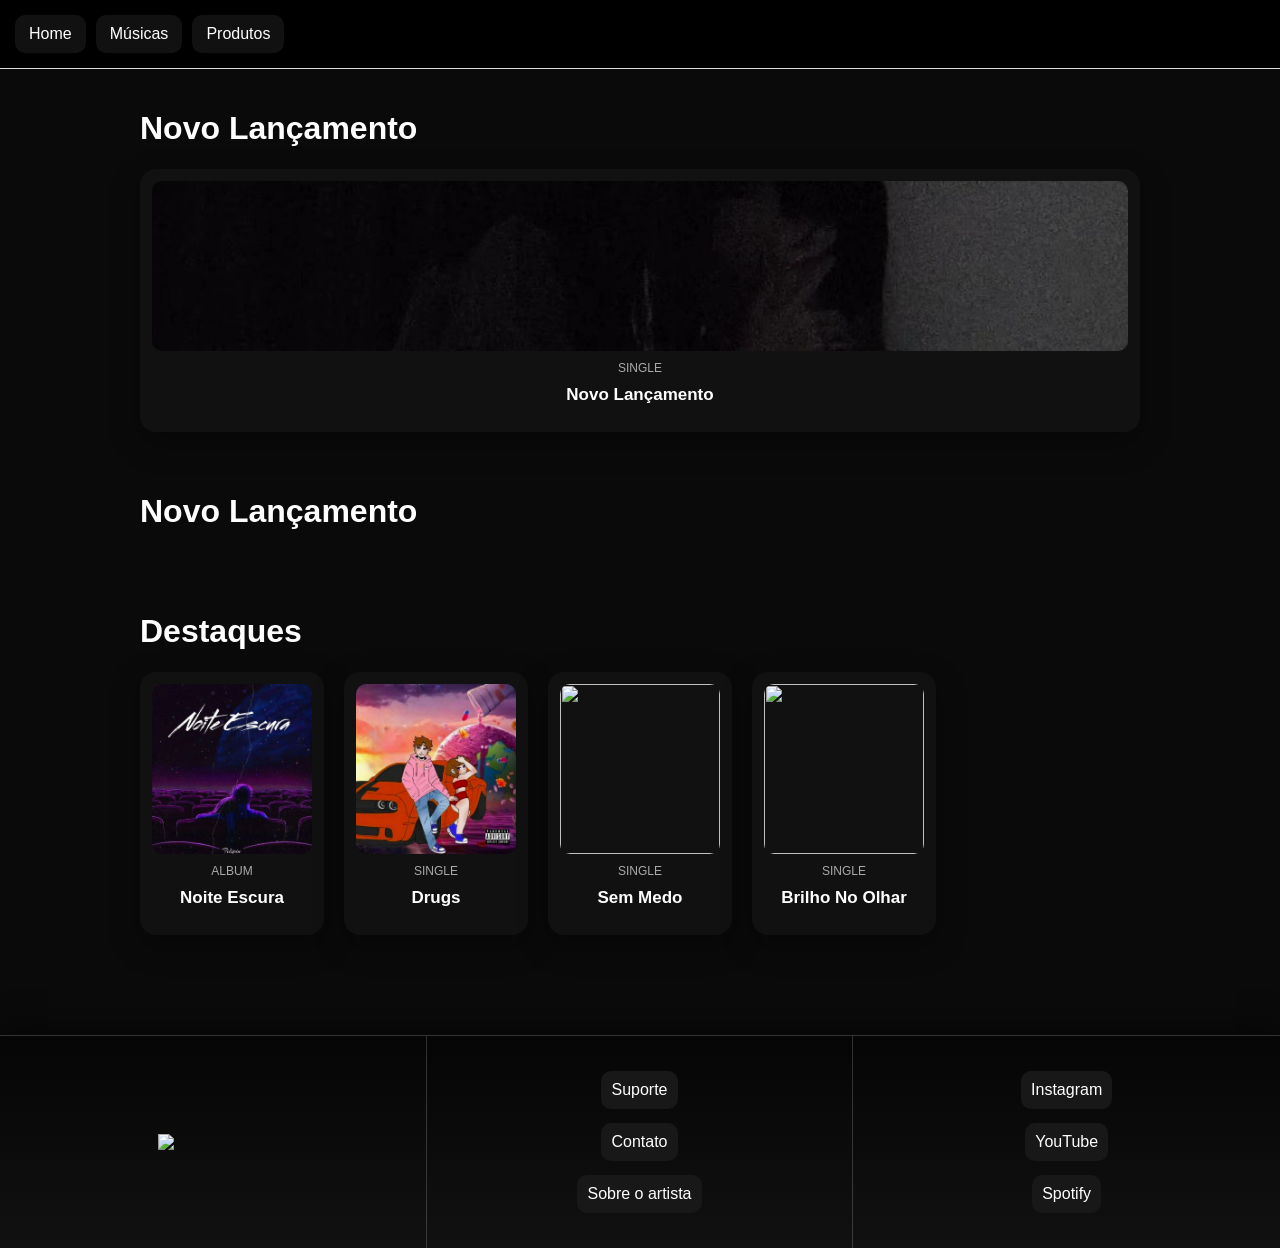
==== index.html @ 55a5fea7 "Update index.html" ====
<!DOCTYPE html>
<html lang="pt-br">
<head>
<meta charset="UTF-8">
<title>Home</title>
<meta name="viewport" content="width=device-width, initial-scale=1.0">
<link rel="stylesheet" href="style.css">
</head>

<body>

<div class="menu">
  <a href="index.html">Home</a>
  <a href="catalogo.html">Músicas</a>
  <a href="produtos.html">Produtos</a>
</div>

<div class="container">
  <h1>Novo Lançamento</h1>
  <div id="novoLancamento"></div>
</div>
  
<!-- 🔥 NOVO LANÇAMENTO -->
<div class="container">
  <h1>Novo Lançamento</h1>
  <div class="grid" id="novoLancamento"></div>
</div>

<!-- 🔥 DESTAQUES -->
<div class="container">
  <h1>Destaques</h1>
  <div class="grid" id="destaques"></div>
</div>

<script src="dados.js"></script>

<script>
const destaquesContainer = document.getElementById("destaques");
const novoContainer = document.getElementById("novoLancamento");

function formatarTempo(ms) {
  const total = Math.floor(ms / 1000);
  const dias = Math.floor(total / 86400);
  const horas = Math.floor((total % 86400) / 3600);
  const min = Math.floor((total % 3600) / 60);
  return `${dias}d ${horas}h ${min}m`;
}

function criarCard(p, extra = "", bloquear = false) {
  const acao = bloquear ? "" : `window.open('${p.ouvir}', '_blank')`;

  return `
    <div class="card" onclick="${acao}">
      <img src="${p.capa}">
      <p>${p.tipo}</p>
      <h3>${p.nome}</h3>
      ${extra}
    </div>
  `;
}

function render() {
  destaquesContainer.innerHTML = "";
  novoContainer.innerHTML = "";

  // 🔥 DESTAQUES (4)
  const destaques = window.projetos
    .filter(p => p.destaque === true)
    .slice(0, 4);

  destaques.forEach(p => {
    destaquesContainer.innerHTML += criarCard(p);
  });

  // 🔥 NOVO LANÇAMENTO
  const novo = window.projetos.find(p => p.data);

  if (novo) {
    const agora = new Date();
    const lancamento = new Date(novo.data.replace(" ", "T"));

    let extra = "";
    let bloquear = false;

    if (agora < lancamento) {
      const diff = lancamento - agora;
      bloquear = true;

      extra = `
        <p style="color:#aaa; margin:8px 0;">⏳ ${formatarTempo(diff)}</p>
        <button onclick="event.stopPropagation(); window.open('${novo.preSave}', '_blank')">
          Pré-Save
        </button>
      `;
    }

    novoContainer.innerHTML = criarCard(novo, extra, bloquear);
  }
}

render();
setInterval(render, 1000);
</script>

<!-- 🔥 SEU RODAPÉ ORIGINAL (NÃO ALTERADO) -->
<footer style="background:linear-gradient(180deg,#050505,#111); color:#fff; display:grid; grid-template-columns:1fr 1fr 1fr; border-top:1px solid #333; margin-top:80px; box-shadow:0 -10px 30px rgba(0,0,0,.4);">

  <div style="padding:35px 25px; text-align:center; border-right:1px solid rgba(255,255,255,.18); display:flex; align-items:center; justify-content:center;">
    <img src="logo.png" style="width:110px; max-height:110px; object-fit:contain;">
  </div>

  <div style="padding:35px 25px; text-align:center; border-right:1px solid rgba(255,255,255,.18); display:flex; flex-direction:column; align-items:center; justify-content:center; gap:14px;">
    <a href="mailto:seuemail@email.com" style="color:white;">Suporte</a>
    <a href="mailto:seuemail@email.com" style="color:white;">Contato</a>
    <a href="sobre.html" style="color:white;">Sobre o artista</a>
  </div>

  <div style="padding:35px 25px; text-align:center; display:flex; flex-direction:column; align-items:center; justify-content:center; gap:14px;">
    <a href="https://instagram.com" target="_blank" style="color:white;">Instagram</a>
    <a href="https://youtube.com" target="_blank" style="color:white;">YouTube</a>
    <a href="https://spotify.com" target="_blank" style="color:white;">Spotify</a>
  </div>

</footer>
  
<script src="dados.js"></script>

<script>
const novoContainer = document.getElementById("novoLancamento");

function formatarTempo(ms) {
  const total = Math.floor(ms / 1000);
  const dias = Math.floor(total / 86400);
  const horas = Math.floor((total % 86400) / 3600);
  const min = Math.floor((total % 3600) / 60);
  return `${dias}d ${horas}h ${min}m`;
}

function renderNovo() {
  novoContainer.innerHTML = "";

  const novo = window.projetos.find(p => p.data);
  if (!novo) return;

  const agora = new Date();
  const lancamento = new Date(novo.data.replace(" ", "T"));

  let blur = 0;
  let extra = "";
  let acao = `window.open('${novo.ouvir}', '_blank')`;
  let brilho = "";

  if (agora < lancamento) {
    const totalTempo = lancamento - new Date("2026-04-01");
    const tempoRestante = lancamento - agora;

    const progresso = 1 - (tempoRestante / totalTempo);
    blur = Math.max(0, 20 - (progresso * 20));

    extra = `
      <p>⏳ ${formatarTempo(tempoRestante)}</p>
      <button onclick="event.stopPropagation(); window.open('${novo.preSave}', '_blank')">
        Pré-Save
      </button>
    `;

    acao = "";
  } else {
    brilho = "style='animation:none;'";
  }

  novoContainer.innerHTML = `
    <div class="banner" ${brilho} onclick="${acao}">
      <img src="${novo.capa}" style="filter: blur(${blur}px);">
      <div class="info">
        <h2>${novo.nome}</h2>
        ${extra}
      </div>
    </div>
  `;
}

renderNovo();
setInterval(renderNovo, 1000);
</script>
</body>
</html>
---- style.css ----
body {
  margin: 0;
  font-family: Arial, sans-serif;
  background: white;
  color: #111;
}

.menu {
  padding: 15px;
  display: flex;
  gap: 10px;
  border-bottom: 1px solid #ddd;
  flex-wrap: wrap;
}

.menu a {
  background: black;
  color: white;
  padding: 8px 12px;
  text-decoration: none;
  border-radius: 8px;
}

.container {
  max-width: 1000px;
  margin: auto;
  padding: 20px;
}

.banner {
  position: relative;
  width: 100%;
  max-width: 650px;
  height: 360px;
  margin: 20px auto 40px;
  border-radius: 12px;
  overflow: hidden;
  background: #222;
}

.banner img {
  width: 100%;
  height: 100%;
  object-fit: cover;
  filter: blur(20px);
  transition: 1s;
}

.overlay {
  position: absolute;
  inset: 0;
  display: flex;
  flex-direction: column;
  justify-content: center;
  align-items: center;
  background: rgba(0,0,0,0.45);
  color: white;
  text-align: center;
  padding: 20px;
}

.overlay h1 {
  margin: 0;
  font-size: clamp(24px, 6vw, 42px);
}

#contador {
  font-size: clamp(16px, 4vw, 24px);
}

.btn {
  margin-top: 10px;
  padding: 12px 22px;
  background: white;
  color: black;
  text-decoration: none;
  border-radius: 10px;
  display: inline-block;
}

.grid {
  display: grid;
  grid-template-columns: repeat(auto-fit, minmax(150px, 1fr));
  gap: 20px;
}

.card {
  text-align: center;
  cursor: pointer;
  background: #f5f5f5;
  padding: 12px;
  border-radius: 12px;
}

.card img {
  width: 100%;
  border-radius: 10px;
}

.card p {
  color: #555;
  margin: 8px 0 0;
}

.card h3 {
  margin: 6px 0 0;
}

.album-header {
  text-align: center;
}

.album-header img {
  width: 220px;
  max-width: 100%;
  border-radius: 12px;
}

.lista-musicas {
  display: flex;
  flex-direction: column;
  gap: 10px;
}

.musica-item {
  background: #f5f5f5;
  padding: 14px;
  border-radius: 10px;
}

.em-breve {
  height: 60vh;
  display: flex;
  justify-content: center;
  align-items: center;
  flex-direction: column;
  text-align: center;
}

@media (max-width: 600px) {
  .banner {
    height: 260px;
  }

  .container {
    padding: 15px;
  }

  .menu a {
    font-size: 14px;
  }
}
/* CARDS MODERNOS */
.card {
  position: relative;
  background: #111;
  border-radius: 16px;
  overflow: hidden;
  cursor: pointer;
  transition: 0.35s ease;
  box-shadow: 0 10px 30px rgba(0,0,0,0.35);
}

.card:hover {
  transform: translateY(-8px) scale(1.03);
  box-shadow: 0 18px 45px rgba(0,0,0,0.55);
}

.card img {
  width: 100%;
  height: 170px;
  object-fit: cover;
  display: block;
  transition: 0.35s ease;
}

.card:hover img {
  filter: brightness(45%);
}

.card::after {
  content: "▶";
  position: absolute;
  top: 42%;
  left: 50%;
  transform: translate(-50%, -50%) scale(0.7);
  background: white;
  color: black;
  width: 52px;
  height: 52px;
  border-radius: 50%;
  display: flex;
  align-items: center;
  justify-content: center;
  opacity: 0;
  font-size: 22px;
  transition: 0.35s ease;
}

.card:hover::after {
  opacity: 1;
  transform: translate(-50%, -50%) scale(1);
}

.card p {
  color: #aaa;
  font-size: 12px;
  margin: 12px 14px 0;
}

.card h3 {
  color: white;
  font-size: 17px;
  margin: 6px 14px 16px;
}

/* RODAPÉ */
.rodape {
  margin-top: 80px;
  padding: 30px 25px;
  background: #111;
  color: white;
  display: flex;
  align-items: center;
  justify-content: space-between;
  gap: 25px;
  flex-wrap: wrap;
}

.rodape-logo img {
  width: 90px;
  max-height: 90px;
  object-fit: contain;
}

.rodape-centro {
  display: flex;
  gap: 12px;
  flex-wrap: wrap;
  justify-content: center;
}

.rodape-btn,
.rodape-redes a {
  background: #000;
  color: white;
  padding: 10px 14px;
  border-radius: 10px;
  text-decoration: none;
  transition: 0.3s;
}

.rodape-btn:hover,
.rodape-redes a:hover {
  background: white;
  color: black;
}

.rodape-redes {
  display: flex;
  gap: 10px;
  flex-wrap: wrap;
  justify-content: flex-end;
}

@media (max-width: 700px) {
  .rodape {
    flex-direction: column;
    text-align: center;
  }

  .rodape-redes {
    justify-content: center;
  }
}

/* seu CSS antigo fica aqui em cima */


/* ========================= */
/* NOVO DESIGN (COLE AQUI) */
/* ========================= */

/* FUNDO GERAL */
body {
  margin: 0;
  font-family: Arial, sans-serif;
  background: #0a0a0a;
  color: white;
}

/* MENU */
.menu {
  display: flex;
  gap: 10px;
  padding: 15px;
  background: #000;
}

.menu a {
  background: #111;
  color: white;
  padding: 10px 14px;
  border-radius: 10px;
  text-decoration: none;
}

.menu a:hover {
  background: white;
  color: black;
}

/* CONTAINER */
.container {
  padding: 20px;
}

/* GRID (músicas) */
.grid {
  display: grid;
  grid-template-columns: repeat(auto-fill, minmax(160px, 1fr));
  gap: 20px;
}

/* CARDS */
.card {
  background: #111;
  border-radius: 16px;
  overflow: hidden;
  cursor: pointer;
  transition: 0.3s;
}

.card:hover {
  transform: scale(1.05);
}

.card img {
  width: 100%;
  height: 170px;
  object-fit: cover;
  transition: 0.3s;
}

.card:hover img {
  filter: brightness(40%);
}

/* BOTÃO PLAY */
.card::after {
  content: "▶";
  position: absolute;
  top: 40%;
  left: 50%;
  transform: translate(-50%, -50%) scale(0.7);
  background: white;
  color: black;
  width: 50px;
  height: 50px;
  border-radius: 50%;
  display: flex;
  align-items: center;
  justify-content: center;
  opacity: 0;
  transition: 0.3s;
}

.card:hover::after {
  opacity: 1;
  transform: translate(-50%, -50%) scale(1);
}

.card p {
  color: #aaa;
  margin: 10px;
}

.card h3 {
  margin: 0 10px 15px;
}

/* 🔥 RODAPÉ EM COLUNAS */
.rodape {
  margin-top: 80px;
  background: black;
  display: grid;
  grid-template-columns: 1fr 1fr 1fr;
}

.rodape-coluna {
  padding: 30px;
  text-align: center;
  border-right: 1px solid rgba(255,255,255,0.2);
}

.rodape-coluna:last-child {
  border-right: none;
}

.rodape img {
  width: 90px;
}

.rodape a {
  display: block;
  color: white;
  text-decoration: none;
  margin: 6px 0;
}

.rodape a:hover {
  color: #aaa;
}

/* MOBILE */
@media (max-width: 700px) {
  .rodape {
    grid-template-columns: 1fr;
  }

  .rodape-coluna {
    border-right: none;
    border-bottom: 1px solid rgba(255,255,255,0.2);
  }
}
/* ========================= */
/* RODAPÉ FINAL CORRIGIDO */
/* ========================= */

.rodape {
  margin-top: 80px;
  background: #000;
  color: #fff;
  display: grid;
  grid-template-columns: 1fr 1fr 1fr;
}

/* COLUNAS */
.rodape-coluna {
  padding: 30px;
  text-align: center;

  display: flex;
  flex-direction: column; /* 🔥 deixa tudo em coluna */
  align-items: center;
  gap: 12px;

  border-right: 1px solid rgba(255,255,255,0.2);
}

.rodape-coluna:last-child {
  border-right: none;
}

/* LINKS */
.rodape-coluna a {
  display: block;
  color: #fff;
  text-decoration: none;
  font-size: 16px;
  transition: 0.3s;
}

.rodape-coluna a:hover {
  color: #aaa;
  transform: translateY(-2px);
}

/* LOGO */
.rodape-coluna img {
  width: 90px;
  max-height: 90px;
  object-fit: contain;
}

/* RESPONSIVO */
@media (max-width: 700px) {
  .rodape {
    grid-template-columns: 1fr;
  }

  .rodape-coluna {
    border-right: none;
    border-bottom: 1px solid rgba(255,255,255,0.2);
  }
}

.footer {
  background: #000;
  border-top: 1px solid #333;
  display: grid;
  grid-template-columns: 1fr 1fr 1fr;
  padding: 30px 20px;
  gap: 20px;
}

.footer-col {
  display: flex;
  flex-direction: column;
  gap: 10px;
  border-right: 1px solid #333;
  padding-right: 15px;
}

.footer-col:last-child {
  border-right: none;
}

.footer a {
  color: #fff;
  text-decoration: none;
  font-size: 14px;
  transition: 0.3s;
}

.footer a:hover {
  color: #aaa;
}

.logo-footer {
  width: 120px;
}
/* ===== RODAPÉ ===== */
.footer {
  background: #000;
  border-top: 1px solid #333;
  display: grid;
  grid-template-columns: 1fr 1fr 1fr;
  gap: 20px;
  padding: 30px 20px;
  margin-top: 40px;
}

.footer-col {
  display: flex;
  flex-direction: column;
  gap: 10px;
  padding-right: 15px;
  border-right: 1px solid #333;
}

.footer-col:last-child {
  border-right: none;
}

.footer a {
  color: #fff;
  text-decoration: none;
  font-size: 14px;
  transition: 0.3s;
}

.footer a:hover {
  color: #aaa;
}

.logo-footer {
  width: 120px;
  object-fit: contain;
}
@media (max-width: 768px) {
  footer {
    grid-template-columns: 1fr !important;
    text-align: center;
  }

  footer > div {
    border-right: none !important;
    border-bottom: 1px solid rgba(255,255,255,0.2);
  }

  footer > div:last-child {
    border-bottom: none;
  }
}
footer a {
  color: white;
  text-decoration: none;
}

footer a:visited {
  color: white;
}

footer a:hover {
  color: #1db954; /* verde estilo Spotify */
}
footer a {
  color: white;
  text-decoration: none;
  background: #181818;
  padding: 10px;
  border-radius: 10px;
  transition: 0.3s;
}

footer a:hover {
  background: #1db954;
  transform: scale(1.05);
}
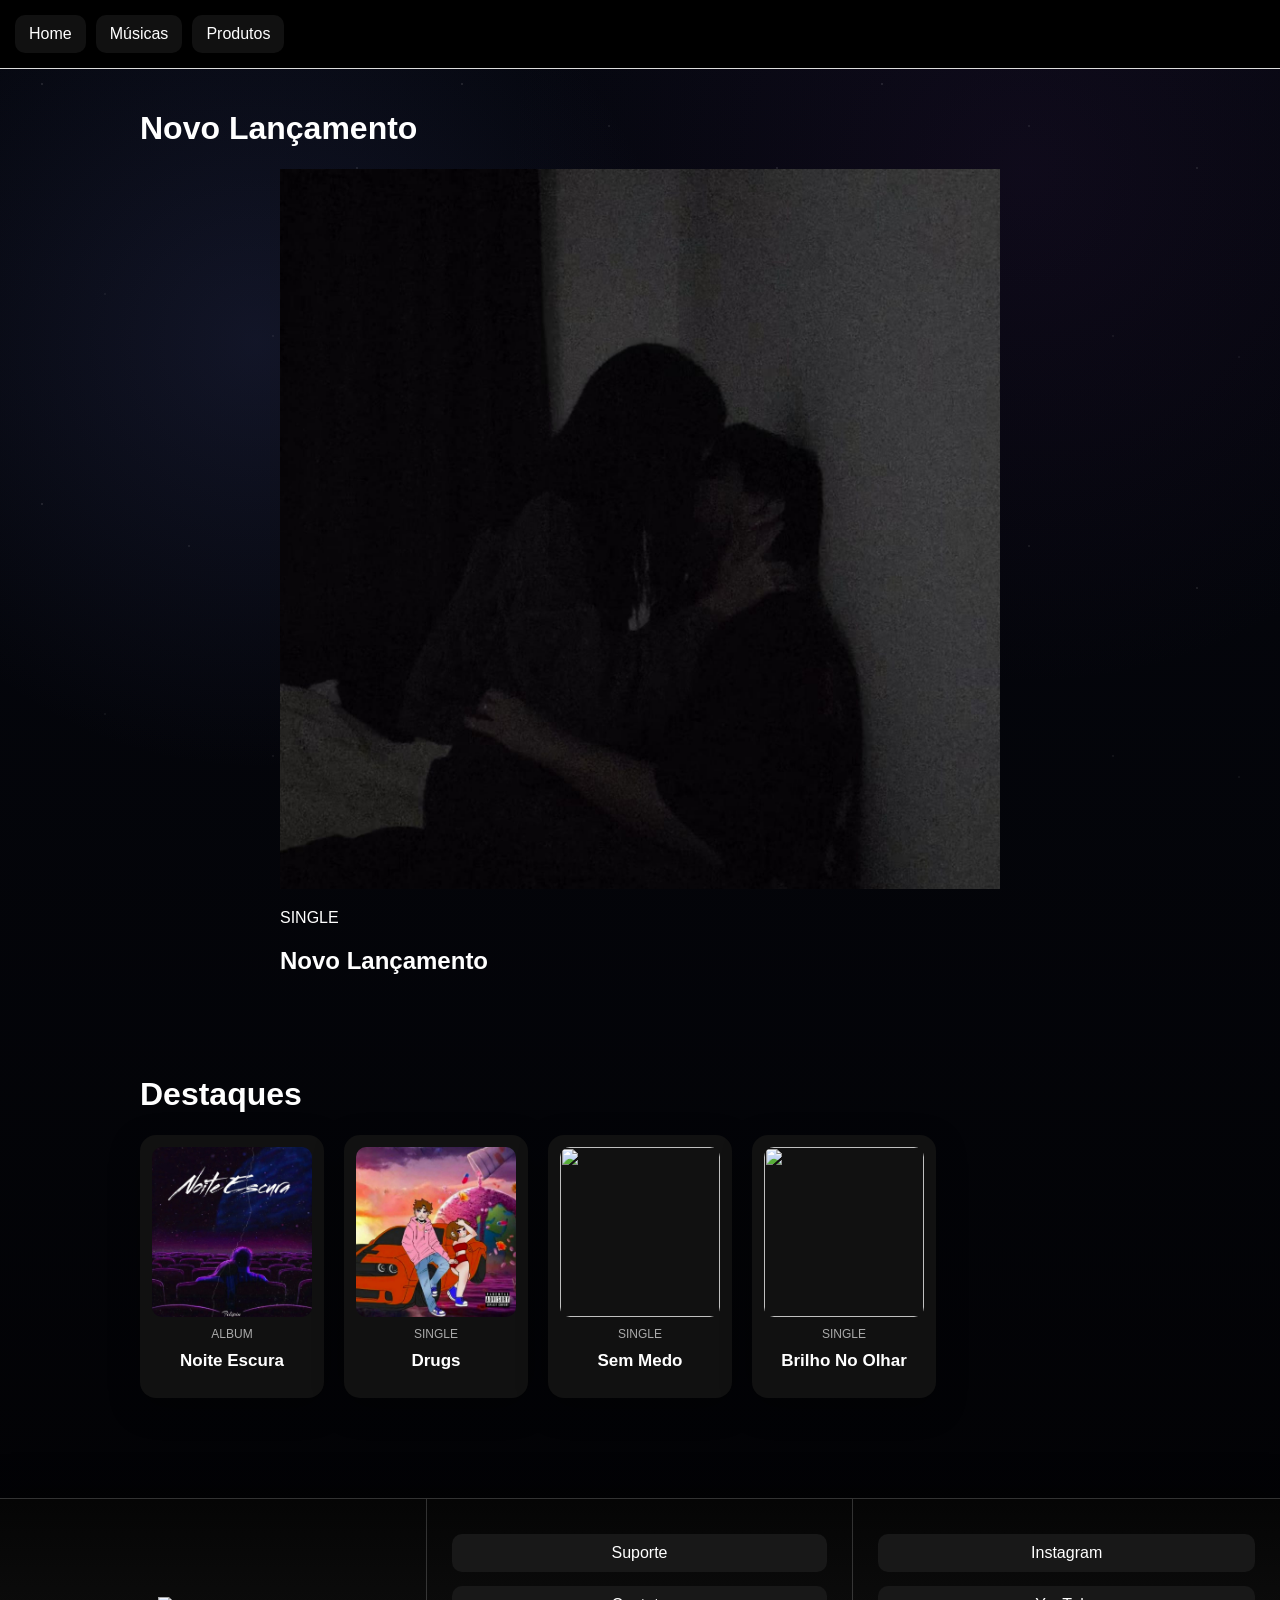
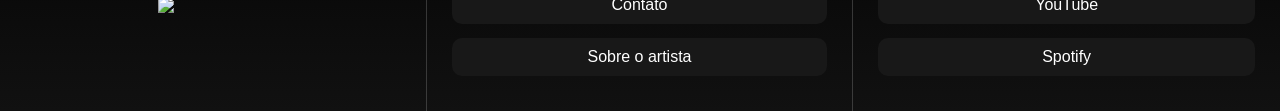
==== commit d9a2110e: "Update index.html" ====
--- a/index.html
+++ b/index.html
@@ -15,15 +15,10 @@
   <a href="produtos.html">Produtos</a>
 </div>
 
+<!-- 🔥 NOVO LANÇAMENTO -->
 <div class="container">
   <h1>Novo Lançamento</h1>
   <div id="novoLancamento"></div>
-</div>
-  
-<!-- 🔥 NOVO LANÇAMENTO -->
-<div class="container">
-  <h1>Novo Lançamento</h1>
-  <div class="grid" id="novoLancamento"></div>
 </div>
 
 <!-- 🔥 DESTAQUES -->
@@ -46,30 +41,23 @@
   return `${dias}d ${horas}h ${min}m`;
 }
 
-function criarCard(p, extra = "", bloquear = false) {
-  const acao = bloquear ? "" : `window.open('${p.ouvir}', '_blank')`;
-
-  return `
-    <div class="card" onclick="${acao}">
-      <img src="${p.capa}">
-      <p>${p.tipo}</p>
-      <h3>${p.nome}</h3>
-      ${extra}
-    </div>
-  `;
-}
-
 function render() {
   destaquesContainer.innerHTML = "";
   novoContainer.innerHTML = "";
 
-  // 🔥 DESTAQUES (4)
+  // 🎧 DESTAQUES
   const destaques = window.projetos
     .filter(p => p.destaque === true)
     .slice(0, 4);
 
   destaques.forEach(p => {
-    destaquesContainer.innerHTML += criarCard(p);
+    destaquesContainer.innerHTML += `
+      <div class="card" onclick="window.open('${p.ouvir}', '_blank')">
+        <img src="${p.capa}">
+        <p>${p.tipo}</p>
+        <h3>${p.nome}</h3>
+      </div>
+    `;
   });
 
   // 🔥 NOVO LANÇAMENTO
@@ -87,14 +75,23 @@
       bloquear = true;
 
       extra = `
-        <p style="color:#aaa; margin:8px 0;">⏳ ${formatarTempo(diff)}</p>
+        <p>⏳ ${formatarTempo(diff)}</p>
         <button onclick="event.stopPropagation(); window.open('${novo.preSave}', '_blank')">
           Pré-Save
         </button>
       `;
     }
 
-    novoContainer.innerHTML = criarCard(novo, extra, bloquear);
+    novoContainer.innerHTML = `
+      <div class="lancamento-card" onclick="${bloquear ? "" : `window.open('${novo.ouvir}', '_blank')`}">
+        <img src="${novo.capa}">
+        <div class="lancamento-info">
+          <p>${novo.tipo}</p>
+          <h2>${novo.nome}</h2>
+          ${extra}
+        </div>
+      </div>
+    `;
   }
 }
 
@@ -102,86 +99,26 @@
 setInterval(render, 1000);
 </script>
 
-<!-- 🔥 SEU RODAPÉ ORIGINAL (NÃO ALTERADO) -->
+<!-- 🔥 RODAPÉ (seu original) -->
 <footer style="background:linear-gradient(180deg,#050505,#111); color:#fff; display:grid; grid-template-columns:1fr 1fr 1fr; border-top:1px solid #333; margin-top:80px; box-shadow:0 -10px 30px rgba(0,0,0,.4);">
 
   <div style="padding:35px 25px; text-align:center; border-right:1px solid rgba(255,255,255,.18); display:flex; align-items:center; justify-content:center;">
-    <img src="logo.png" style="width:110px; max-height:110px; object-fit:contain;">
+    <img src="logo.png" style="width:110px;">
   </div>
 
-  <div style="padding:35px 25px; text-align:center; border-right:1px solid rgba(255,255,255,.18); display:flex; flex-direction:column; align-items:center; justify-content:center; gap:14px;">
-    <a href="mailto:seuemail@email.com" style="color:white;">Suporte</a>
-    <a href="mailto:seuemail@email.com" style="color:white;">Contato</a>
-    <a href="sobre.html" style="color:white;">Sobre o artista</a>
+  <div style="padding:35px 25px; text-align:center; border-right:1px solid rgba(255,255,255,.18); display:flex; flex-direction:column; gap:14px;">
+    <a href="#">Suporte</a>
+    <a href="#">Contato</a>
+    <a href="#">Sobre o artista</a>
   </div>
 
-  <div style="padding:35px 25px; text-align:center; display:flex; flex-direction:column; align-items:center; justify-content:center; gap:14px;">
-    <a href="https://instagram.com" target="_blank" style="color:white;">Instagram</a>
-    <a href="https://youtube.com" target="_blank" style="color:white;">YouTube</a>
-    <a href="https://spotify.com" target="_blank" style="color:white;">Spotify</a>
+  <div style="padding:35px 25px; text-align:center; display:flex; flex-direction:column; gap:14px;">
+    <a href="#">Instagram</a>
+    <a href="#">YouTube</a>
+    <a href="#">Spotify</a>
   </div>
 
 </footer>
-  
-<script src="dados.js"></script>
 
-<script>
-const novoContainer = document.getElementById("novoLancamento");
-
-function formatarTempo(ms) {
-  const total = Math.floor(ms / 1000);
-  const dias = Math.floor(total / 86400);
-  const horas = Math.floor((total % 86400) / 3600);
-  const min = Math.floor((total % 3600) / 60);
-  return `${dias}d ${horas}h ${min}m`;
-}
-
-function renderNovo() {
-  novoContainer.innerHTML = "";
-
-  const novo = window.projetos.find(p => p.data);
-  if (!novo) return;
-
-  const agora = new Date();
-  const lancamento = new Date(novo.data.replace(" ", "T"));
-
-  let blur = 0;
-  let extra = "";
-  let acao = `window.open('${novo.ouvir}', '_blank')`;
-  let brilho = "";
-
-  if (agora < lancamento) {
-    const totalTempo = lancamento - new Date("2026-04-01");
-    const tempoRestante = lancamento - agora;
-
-    const progresso = 1 - (tempoRestante / totalTempo);
-    blur = Math.max(0, 20 - (progresso * 20));
-
-    extra = `
-      <p>⏳ ${formatarTempo(tempoRestante)}</p>
-      <button onclick="event.stopPropagation(); window.open('${novo.preSave}', '_blank')">
-        Pré-Save
-      </button>
-    `;
-
-    acao = "";
-  } else {
-    brilho = "style='animation:none;'";
-  }
-
-  novoContainer.innerHTML = `
-    <div class="banner" ${brilho} onclick="${acao}">
-      <img src="${novo.capa}" style="filter: blur(${blur}px);">
-      <div class="info">
-        <h2>${novo.nome}</h2>
-        ${extra}
-      </div>
-    </div>
-  `;
-}
-
-renderNovo();
-setInterval(renderNovo, 1000);
-</script>
 </body>
 </html>
--- a/style.css
+++ b/style.css
@@ -597,4 +597,241 @@
 footer a:hover {
   background: #1db954;
   transform: scale(1.05);
-}+}
+
+/* IMAGEM */
+#novoLancamento img {
+  width: 100%;
+  height: 100%;
+  object-fit: cover;
+}
+
+/* ✨ BRILHO PASSANDO */
+#novoLancamento .banner::before {
+  content: "";
+  position: absolute;
+  top: 0;
+  left: -100%;
+  width: 50%;
+  height: 100%;
+  background: linear-gradient(
+    120deg,
+    transparent,
+    rgba(255,255,255,0.25),
+    transparent
+  );
+  transform: skewX(-25deg);
+  animation: brilho 2.5s infinite;
+}
+
+@keyframes brilho {
+  0% { left: -100%; }
+  100% { left: 150%; }
+}
+
+/* INFO */
+#novoLancamento .info {
+  position: absolute;
+  bottom: 0;
+  left: 0;
+  width: 100%;
+  padding: 20px;
+  background: linear-gradient(transparent, rgba(0,0,0,0.85));
+  color: white;
+}
+
+/* BOTÃO */
+#novoLancamento button {
+  margin-top: 10px;
+  padding: 8px 14px;
+  border: none;
+  border-radius: 8px;
+  background: #1db954;
+  color: white;
+  cursor: pointer;
+}
+
+/* 🌌 FUNDO CÉU NOTURNO */
+body {
+  background: radial-gradient(ellipse at bottom, #0b0f1a 0%, #050505 100%);
+  overflow-x: hidden;
+}
+
+/* ⭐ CAMADA DE ESTRELAS */
+body::before {
+  content: "";
+  position: fixed;
+  top: 0;
+  left: 0;
+  width: 100%;
+  height: 100%;
+
+  background-image:
+    radial-gradient(1px 1px at 20% 30%, rgba(255,255,255,0.3), transparent),
+    radial-gradient(1px 1px at 70% 80%, rgba(255,255,255,0.2), transparent),
+    radial-gradient(1px 1px at 40% 60%, rgba(255,255,255,0.25), transparent),
+    radial-gradient(1px 1px at 90% 20%, rgba(255,255,255,0.2), transparent),
+    radial-gradient(1px 1px at 10% 90%, rgba(255,255,255,0.15), transparent);
+
+  z-index: -1;
+  animation: estrelas 10s linear infinite;
+}
+
+/* ✨ MOVIMENTO SUAVE */
+@keyframes estrelas {
+  from { transform: translateY(0); }
+  to { transform: translateY(-50px); }
+}
+html, body {
+  min-height: 100%;
+  background:
+    radial-gradient(circle at 20% 20%, rgba(80, 90, 160, 0.18), transparent 25%),
+    radial-gradient(circle at 80% 10%, rgba(90, 40, 120, 0.12), transparent 28%),
+    linear-gradient(180deg, #05070f 0%, #020204 100%) !important;
+}
+
+/* estrelas bem fracas */
+body::before {
+  content: "";
+  position: fixed;
+  inset: 0;
+  pointer-events: none;
+  z-index: 0;
+  background-image:
+    radial-gradient(1px 1px at 10% 20%, rgba(255,255,255,.35), transparent),
+    radial-gradient(1px 1px at 25% 70%, rgba(255,255,255,.18), transparent),
+    radial-gradient(1px 1px at 45% 30%, rgba(255,255,255,.25), transparent),
+    radial-gradient(1px 1px at 65% 80%, rgba(255,255,255,.20), transparent),
+    radial-gradient(1px 1px at 85% 40%, rgba(255,255,255,.30), transparent),
+    radial-gradient(1px 1px at 95% 85%, rgba(255,255,255,.18), transparent);
+  background-size: 420px 420px;
+}
+
+/* deixa o conteúdo por cima das estrelas */
+.menu,
+.container,
+footer {
+  position: relative;
+  z-index: 1;
+}
+
+/* tira fundo chapado dos containers, se tiver */
+.container {
+  background: transparent !important;
+}
+body {
+  background:
+    radial-gradient(circle at 20% 20%, rgba(80, 90, 160, 0.18), transparent 25%),
+    radial-gradient(circle at 80% 10%, rgba(90, 40, 120, 0.12), transparent 28%),
+    linear-gradient(180deg, #05070f 0%, #020204 100%) !important;
+}
+/* ✨ BRILHO (fica por cima) */
+#novoLancamento .banner::before {
+  content: "";
+  position: absolute;
+  top: 0;
+  left: -100%;
+  width: 50%;
+  height: 100%;
+  background: linear-gradient(
+    120deg,
+    transparent,
+    rgba(255,255,255,0.25),
+    transparent
+  );
+  transform: skewX(-25deg);
+  animation: brilho 2.5s infinite;
+  z-index: 2;
+}
+
+/* 🌫 BLUR + ESCURECIMENTO LATERAL */
+#novoLancamento .banner::after {
+  content: "";
+  position: absolute;
+  inset: 0;
+
+  backdrop-filter: blur(10px);
+  -webkit-backdrop-filter: blur(10px);
+
+  mask-image: linear-gradient(
+    to right,
+    black 0%,
+    black 20%,
+    transparent 40%,
+    transparent 60%,
+    black 80%,
+    black 100%
+  );
+
+  background: linear-gradient(
+    to right,
+    rgba(0,0,0,0.5),
+    transparent 30%,
+    transparent 70%,
+    rgba(0,0,0,0.5)
+  );
+
+  pointer-events: none;
+  z-index: 1;
+}
+#novoLancamento .banner {
+  width: 100%;
+  max-width: 700px;
+  height: 150px;   /* 🔥 retangular de verdade */
+  margin: 20px auto;
+  border-radius: 16px;
+  overflow: hidden;
+}
+
+#novoLancamento img {
+  width: 100%;
+  height: 100%;
+  object-fit: cover;
+}
+/* NOVO LANÇAMENTO EM FORMATO RETÂNGULO */
+#novoLancamento {
+  max-width: 720px;
+  margin: 0 auto 40px;
+}
+
+#novoLancamento .banner {
+  width: 100% !important;
+  height: 170px !important;
+  max-width: 720px !important;
+  display: flex !important;
+  align-items: stretch;
+  background: #111;
+  border-radius: 16px;
+  overflow: hidden;
+}
+
+/* imagem retangular à esquerda */
+#novoLancamento .banner img {
+  width: 55% !important;
+  height: 100% !important;
+  object-fit: cover !important;
+  display: block;
+}
+
+/* informações à direita */
+#novoLancamento .info {
+  position: static !important;
+  width: 45% !important;
+  height: auto !important;
+  padding: 18px !important;
+  background: #111 !important;
+  display: flex;
+  flex-direction: column;
+  justify-content: center;
+  text-align: left;
+}
+
+#novoLancamento .info h2 {
+  font-size: 20px;
+  margin: 5px 0;
+}
+
+#novoLancamento .info p {
+  font-size: 13px;
+  margin: 5px 0;
+}
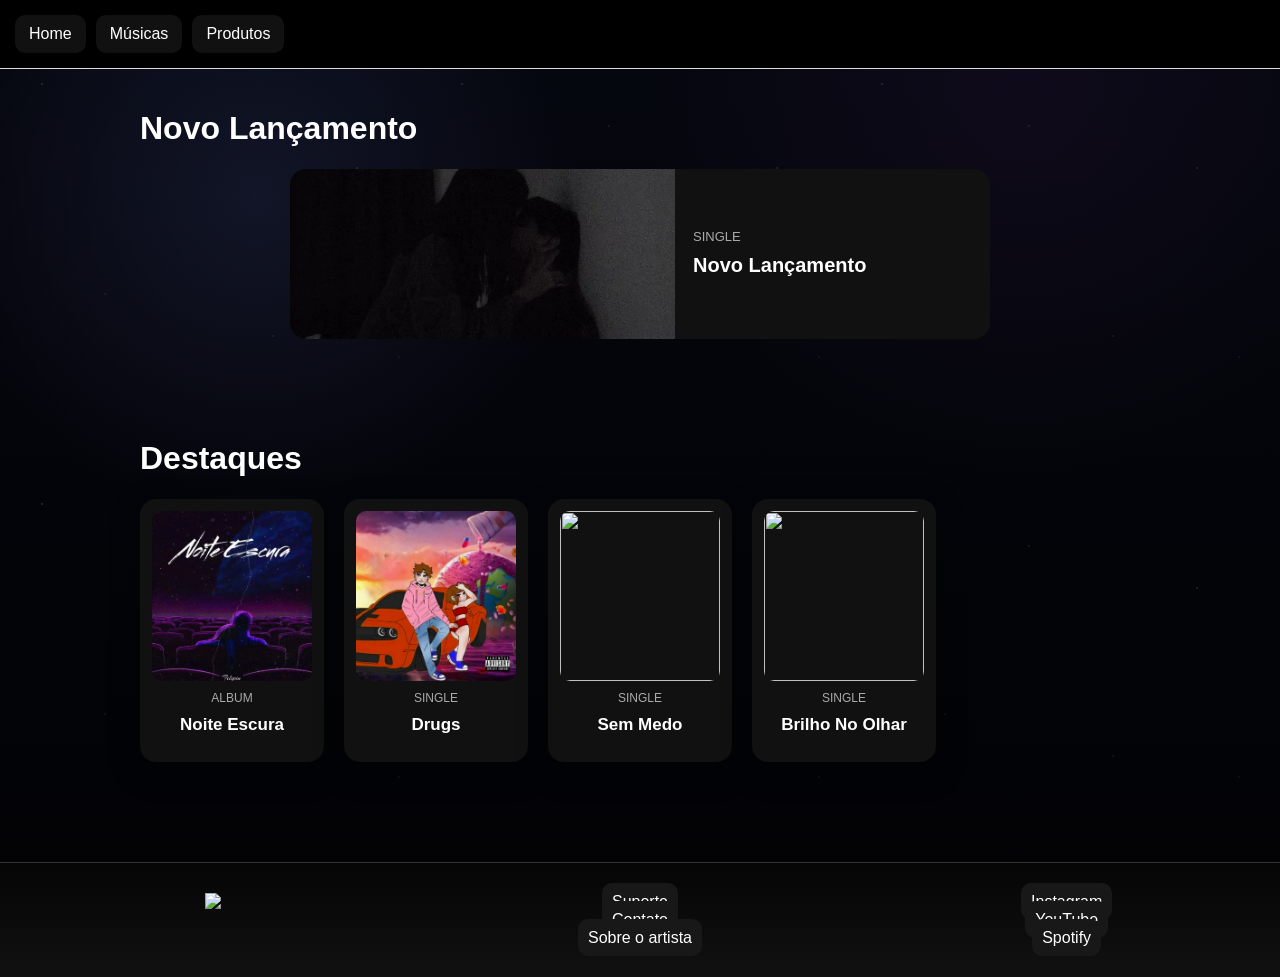
==== commit 5f203379: "Update index.html" ====
--- a/index.html
+++ b/index.html
@@ -60,7 +60,7 @@
     `;
   });
 
-  // 🔥 NOVO LANÇAMENTO
+  // 🔥 NOVO LANÇAMENTO (RETANGULAR)
   const novo = window.projetos.find(p => p.data);
 
   if (novo) {
@@ -99,22 +99,22 @@
 setInterval(render, 1000);
 </script>
 
-<!-- 🔥 RODAPÉ (seu original) -->
-<footer style="background:linear-gradient(180deg,#050505,#111); color:#fff; display:grid; grid-template-columns:1fr 1fr 1fr; border-top:1px solid #333; margin-top:80px; box-shadow:0 -10px 30px rgba(0,0,0,.4);">
+<!-- 🔥 RODAPÉ -->
+<footer style="background:linear-gradient(180deg,#050505,#111); color:#fff; display:grid; grid-template-columns:1fr 1fr 1fr; border-top:1px solid #333; margin-top:80px;">
 
-  <div style="padding:35px 25px; text-align:center; border-right:1px solid rgba(255,255,255,.18); display:flex; align-items:center; justify-content:center;">
-    <img src="logo.png" style="width:110px;">
+  <div style="padding:30px; text-align:center;">
+    <img src="logo.png" style="width:100px;">
   </div>
 
-  <div style="padding:35px 25px; text-align:center; border-right:1px solid rgba(255,255,255,.18); display:flex; flex-direction:column; gap:14px;">
-    <a href="#">Suporte</a>
-    <a href="#">Contato</a>
+  <div style="padding:30px; text-align:center;">
+    <a href="#">Suporte</a><br>
+    <a href="#">Contato</a><br>
     <a href="#">Sobre o artista</a>
   </div>
 
-  <div style="padding:35px 25px; text-align:center; display:flex; flex-direction:column; gap:14px;">
-    <a href="#">Instagram</a>
-    <a href="#">YouTube</a>
+  <div style="padding:30px; text-align:center;">
+    <a href="#">Instagram</a><br>
+    <a href="#">YouTube</a><br>
     <a href="#">Spotify</a>
   </div>
 
--- a/style.css
+++ b/style.css
@@ -835,3 +835,98 @@
   font-size: 13px;
   margin: 5px 0;
 }
+#novoLancamento {
+  max-width: 720px;
+  margin: 0 auto 40px;
+}
+
+.lancamento-card {
+  width: 100%;
+  height: 170px;
+  display: flex;
+  background: #111;
+  border-radius: 16px;
+  overflow: hidden;
+  cursor: pointer;
+}
+
+.lancamento-card img {
+  width: 60%;
+  height: 100%;
+  object-fit: cover;
+}
+
+.lancamento-info {
+  width: 40%;
+  padding: 18px;
+  display: flex;
+  flex-direction: column;
+  justify-content: center;
+  color: white;
+}
+
+.lancamento-info h2 {
+  font-size: 20px;
+  margin: 5px 0;
+}
+
+.lancamento-info p {
+  font-size: 13px;
+  color: #aaa;
+}
+/* FORÇAR NOVO LANÇAMENTO RETANGULAR */
+#novoLancamento {
+  max-width: 700px !important;
+  margin: 0 auto 40px !important;
+}
+
+#novoLancamento .lancamento-card {
+  width: 100% !important;
+  height: 170px !important;
+  display: flex !important;
+  flex-direction: row !important;
+  background: #111 !important;
+  border-radius: 16px !important;
+  overflow: hidden !important;
+}
+
+#novoLancamento .lancamento-card img {
+  width: 55% !important;
+  height: 170px !important;
+  object-fit: cover !important;
+  display: block !important;
+  flex-shrink: 0 !important;
+}
+
+#novoLancamento .lancamento-info {
+  width: 45% !important;
+  height: 170px !important;
+  padding: 18px !important;
+  box-sizing: border-box !important;
+  display: flex !important;
+  flex-direction: column !important;
+  justify-content: center !important;
+  align-items: flex-start !important;
+  text-align: left !important;
+  color: white !important;
+}
+
+#novoLancamento .lancamento-info h2 {
+  font-size: 20px !important;
+  margin: 6px 0 !important;
+}
+
+#novoLancamento .lancamento-info p {
+  font-size: 13px !important;
+  margin: 4px 0 !important;
+}
+
+#novoLancamento .lancamento-info button {
+  margin-top: 8px !important;
+  padding: 8px 14px !important;
+  border: none !important;
+  border-radius: 8px !important;
+  background: #1db954 !important;
+  color: white !important;
+  cursor: pointer !important;
+}
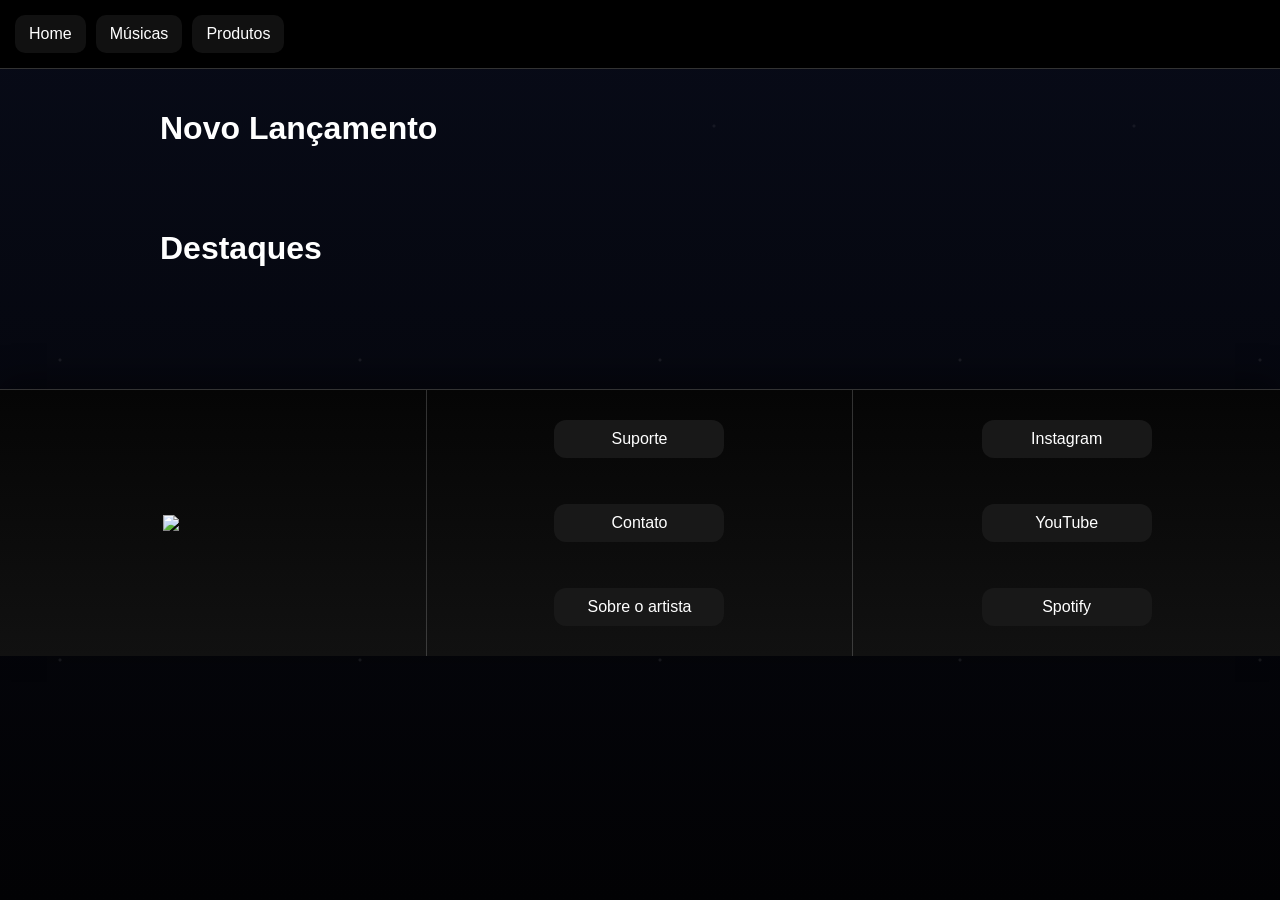
==== commit a8f92894: "Update index.html" ====
--- a/index.html
+++ b/index.html
@@ -83,18 +83,16 @@
     }
 
     novoContainer.innerHTML = `
-      <div class="lancamento-card" onclick="${bloquear ? "" : `window.open('${novo.ouvir}', '_blank')`}">
-        <img src="${novo.capa}">
-        <div class="lancamento-info">
-          <p>${novo.tipo}</p>
-          <h2>${novo.nome}</h2>
-          ${extra}
-        </div>
-      </div>
-    `;
-  }
-}
-
+  <div class="banner" onclick="${bloquear ? "" : `window.open('${novo.ouvir}', '_blank')`}">
+    <img src="${novo.capa}">
+    <div class="info">
+      <p>${novo.tipo}</p>
+      <h2>${novo.nome}</h2>
+      ${extra}
+    </div>
+  </div>
+`;
+    
 render();
 setInterval(render, 1000);
 </script>
--- a/style.css
+++ b/style.css
@@ -1,162 +1,72 @@
+* {
+  box-sizing: border-box;
+}
+
+html {
+  min-height: 100%;
+  background:
+    radial-gradient(circle at 20% 20%, rgba(255,255,255,0.08) 1px, transparent 2px),
+    radial-gradient(circle at 70% 30%, rgba(255,255,255,0.06) 1px, transparent 2px),
+    radial-gradient(circle at 40% 80%, rgba(255,255,255,0.05) 1px, transparent 2px),
+    linear-gradient(180deg, #080b18 0%, #020204 100%);
+  background-size: 300px 300px, 420px 420px, 520px 520px, 100% 100%;
+}
+
 body {
   margin: 0;
   font-family: Arial, sans-serif;
-  background: white;
-  color: #111;
-}
-
+  background: transparent;
+  color: white;
+  overflow-x: hidden;
+}
+
+/* MENU */
 .menu {
   padding: 15px;
   display: flex;
   gap: 10px;
-  border-bottom: 1px solid #ddd;
+  border-bottom: 1px solid #333;
   flex-wrap: wrap;
+  background: #000;
 }
 
 .menu a {
-  background: black;
-  color: white;
-  padding: 8px 12px;
+  background: #111;
+  color: white;
+  padding: 10px 14px;
   text-decoration: none;
-  border-radius: 8px;
-}
-
+  border-radius: 10px;
+  transition: 0.3s;
+}
+
+.menu a:hover {
+  background: white;
+  color: black;
+}
+
+/* CONTAINER */
 .container {
   max-width: 1000px;
   margin: auto;
   padding: 20px;
 }
 
-.banner {
-  position: relative;
-  width: 100%;
-  max-width: 650px;
-  height: 360px;
-  margin: 20px auto 40px;
-  border-radius: 12px;
-  overflow: hidden;
-  background: #222;
-}
-
-.banner img {
-  width: 100%;
-  height: 100%;
-  object-fit: cover;
-  filter: blur(20px);
-  transition: 1s;
-}
-
-.overlay {
-  position: absolute;
-  inset: 0;
-  display: flex;
-  flex-direction: column;
-  justify-content: center;
-  align-items: center;
-  background: rgba(0,0,0,0.45);
-  color: white;
-  text-align: center;
-  padding: 20px;
-}
-
-.overlay h1 {
-  margin: 0;
-  font-size: clamp(24px, 6vw, 42px);
-}
-
-#contador {
-  font-size: clamp(16px, 4vw, 24px);
-}
-
-.btn {
-  margin-top: 10px;
-  padding: 12px 22px;
-  background: white;
-  color: black;
-  text-decoration: none;
-  border-radius: 10px;
-  display: inline-block;
-}
-
+/* GRID */
 .grid {
   display: grid;
-  grid-template-columns: repeat(auto-fit, minmax(150px, 1fr));
+  grid-template-columns: repeat(auto-fill, minmax(160px, 1fr));
   gap: 20px;
 }
 
-.card {
-  text-align: center;
-  cursor: pointer;
-  background: #f5f5f5;
-  padding: 12px;
-  border-radius: 12px;
-}
-
-.card img {
-  width: 100%;
-  border-radius: 10px;
-}
-
-.card p {
-  color: #555;
-  margin: 8px 0 0;
-}
-
-.card h3 {
-  margin: 6px 0 0;
-}
-
-.album-header {
-  text-align: center;
-}
-
-.album-header img {
-  width: 220px;
-  max-width: 100%;
-  border-radius: 12px;
-}
-
-.lista-musicas {
-  display: flex;
-  flex-direction: column;
-  gap: 10px;
-}
-
-.musica-item {
-  background: #f5f5f5;
-  padding: 14px;
-  border-radius: 10px;
-}
-
-.em-breve {
-  height: 60vh;
-  display: flex;
-  justify-content: center;
-  align-items: center;
-  flex-direction: column;
-  text-align: center;
-}
-
-@media (max-width: 600px) {
-  .banner {
-    height: 260px;
-  }
-
-  .container {
-    padding: 15px;
-  }
-
-  .menu a {
-    font-size: 14px;
-  }
-}
-/* CARDS MODERNOS */
+/* CARDS */
 .card {
   position: relative;
+  text-align: center;
+  cursor: pointer;
   background: #111;
+  padding: 12px;
   border-radius: 16px;
   overflow: hidden;
-  cursor: pointer;
   transition: 0.35s ease;
   box-shadow: 0 10px 30px rgba(0,0,0,0.35);
 }
@@ -171,6 +81,7 @@
   height: 170px;
   object-fit: cover;
   display: block;
+  border-radius: 10px;
   transition: 0.35s ease;
 }
 
@@ -205,393 +116,154 @@
 .card p {
   color: #aaa;
   font-size: 12px;
-  margin: 12px 14px 0;
+  margin: 12px 0 0;
 }
 
 .card h3 {
   color: white;
   font-size: 17px;
-  margin: 6px 14px 16px;
-}
-
-/* RODAPÉ */
-.rodape {
-  margin-top: 80px;
-  padding: 30px 25px;
-  background: #111;
-  color: white;
-  display: flex;
-  align-items: center;
-  justify-content: space-between;
-  gap: 25px;
-  flex-wrap: wrap;
-}
-
-.rodape-logo img {
-  width: 90px;
-  max-height: 90px;
-  object-fit: contain;
-}
-
-.rodape-centro {
-  display: flex;
-  gap: 12px;
-  flex-wrap: wrap;
-  justify-content: center;
-}
-
-.rodape-btn,
-.rodape-redes a {
-  background: #000;
-  color: white;
-  padding: 10px 14px;
-  border-radius: 10px;
-  text-decoration: none;
-  transition: 0.3s;
-}
-
-.rodape-btn:hover,
-.rodape-redes a:hover {
-  background: white;
-  color: black;
-}
-
-.rodape-redes {
-  display: flex;
-  gap: 10px;
-  flex-wrap: wrap;
-  justify-content: flex-end;
-}
-
-@media (max-width: 700px) {
-  .rodape {
-    flex-direction: column;
-    text-align: center;
-  }
-
-  .rodape-redes {
-    justify-content: center;
-  }
-}
-
-/* seu CSS antigo fica aqui em cima */
-
-
-/* ========================= */
-/* NOVO DESIGN (COLE AQUI) */
-/* ========================= */
-
-/* FUNDO GERAL */
-body {
-  margin: 0;
-  font-family: Arial, sans-serif;
-  background: #0a0a0a;
-  color: white;
-}
-
-/* MENU */
-.menu {
-  display: flex;
-  gap: 10px;
-  padding: 15px;
-  background: #000;
-}
-
-.menu a {
-  background: #111;
-  color: white;
-  padding: 10px 14px;
-  border-radius: 10px;
-  text-decoration: none;
-}
-
-.menu a:hover {
-  background: white;
-  color: black;
-}
-
-/* CONTAINER */
-.container {
-  padding: 20px;
-}
-
-/* GRID (músicas) */
-.grid {
-  display: grid;
-  grid-template-columns: repeat(auto-fill, minmax(160px, 1fr));
-  gap: 20px;
-}
-
-/* CARDS */
-.card {
-  background: #111;
+  margin: 6px 0 4px;
+}
+
+/* BANNER / NOVO LANÇAMENTO */
+.banner {
+  position: relative;
+  width: 100%;
+  max-width: 650px;
+  height: 260px;
+  margin: 20px auto 40px;
   border-radius: 16px;
   overflow: hidden;
+  background: #111;
+  box-shadow: 0 10px 30px rgba(0,0,0,0.35);
+}
+
+.banner img {
+  width: 100%;
+  height: 100%;
+  object-fit: cover;
+  transition: 1s;
+}
+
+.overlay,
+.info {
+  position: absolute;
+  inset: auto 0 0 0;
+  padding: 20px;
+  background: linear-gradient(transparent, rgba(0,0,0,0.85));
+  color: white;
+  text-align: center;
+}
+
+.info h2,
+.overlay h1 {
+  margin: 0 0 8px;
+}
+
+.info p,
+.overlay p {
+  margin: 6px 0;
+  color: #ddd;
+}
+
+button,
+.btn {
+  margin-top: 10px;
+  padding: 10px 16px;
+  background: #1db954;
+  color: white;
+  border: none;
+  text-decoration: none;
+  border-radius: 10px;
+  display: inline-block;
   cursor: pointer;
   transition: 0.3s;
 }
 
-.card:hover {
+button:hover,
+.btn:hover {
   transform: scale(1.05);
-}
-
-.card img {
-  width: 100%;
-  height: 170px;
-  object-fit: cover;
-  transition: 0.3s;
-}
-
-.card:hover img {
-  filter: brightness(40%);
-}
-
-/* BOTÃO PLAY */
-.card::after {
-  content: "▶";
-  position: absolute;
-  top: 40%;
-  left: 50%;
-  transform: translate(-50%, -50%) scale(0.7);
-  background: white;
-  color: black;
-  width: 50px;
-  height: 50px;
-  border-radius: 50%;
-  display: flex;
+  background: #1ed760;
+}
+
+/* ÁLBUM */
+.album-header {
+  text-align: center;
+}
+
+.album-header img {
+  width: 220px;
+  max-width: 100%;
+  border-radius: 12px;
+}
+
+.lista-musicas {
+  display: flex;
+  flex-direction: column;
+  gap: 10px;
+}
+
+.musica-item {
+  background: #111;
+  color: white;
+  padding: 14px;
+  border-radius: 10px;
+}
+
+/* EM BREVE */
+.em-breve {
+  height: 60vh;
+  display: flex;
+  justify-content: center;
+  align-items: center;
+  flex-direction: column;
+  text-align: center;
+}
+
+/* RODAPÉ */
+footer {
+  background: linear-gradient(180deg,#050505,#111);
+  color: white;
+  display: grid;
+  grid-template-columns: 1fr 1fr 1fr;
+  border-top: 1px solid #333;
+  margin-top: 80px;
+  box-shadow: 0 -10px 30px rgba(0,0,0,.4);
+}
+
+footer > div {
+  padding: 35px 25px;
+  text-align: center;
+  border-right: 1px solid rgba(255,255,255,.18);
+  display: flex;
+  flex-direction: column;
   align-items: center;
   justify-content: center;
-  opacity: 0;
-  transition: 0.3s;
-}
-
-.card:hover::after {
-  opacity: 1;
-  transform: translate(-50%, -50%) scale(1);
-}
-
-.card p {
-  color: #aaa;
-  margin: 10px;
-}
-
-.card h3 {
-  margin: 0 10px 15px;
-}
-
-/* 🔥 RODAPÉ EM COLUNAS */
-.rodape {
-  margin-top: 80px;
-  background: black;
-  display: grid;
-  grid-template-columns: 1fr 1fr 1fr;
-}
-
-.rodape-coluna {
-  padding: 30px;
-  text-align: center;
-  border-right: 1px solid rgba(255,255,255,0.2);
-}
-
-.rodape-coluna:last-child {
+  gap: 14px;
+}
+
+footer > div:last-child {
   border-right: none;
 }
 
-.rodape img {
-  width: 90px;
-}
-
-.rodape a {
-  display: block;
-  color: white;
-  text-decoration: none;
-  margin: 6px 0;
-}
-
-.rodape a:hover {
-  color: #aaa;
-}
-
-/* MOBILE */
-@media (max-width: 700px) {
-  .rodape {
-    grid-template-columns: 1fr;
-  }
-
-  .rodape-coluna {
-    border-right: none;
-    border-bottom: 1px solid rgba(255,255,255,0.2);
-  }
-}
-/* ========================= */
-/* RODAPÉ FINAL CORRIGIDO */
-/* ========================= */
-
-.rodape {
-  margin-top: 80px;
-  background: #000;
-  color: #fff;
-  display: grid;
-  grid-template-columns: 1fr 1fr 1fr;
-}
-
-/* COLUNAS */
-.rodape-coluna {
-  padding: 30px;
-  text-align: center;
-
-  display: flex;
-  flex-direction: column; /* 🔥 deixa tudo em coluna */
-  align-items: center;
-  gap: 12px;
-
-  border-right: 1px solid rgba(255,255,255,0.2);
-}
-
-.rodape-coluna:last-child {
-  border-right: none;
-}
-
-/* LINKS */
-.rodape-coluna a {
-  display: block;
-  color: #fff;
-  text-decoration: none;
-  font-size: 16px;
-  transition: 0.3s;
-}
-
-.rodape-coluna a:hover {
-  color: #aaa;
-  transform: translateY(-2px);
-}
-
-/* LOGO */
-.rodape-coluna img {
-  width: 90px;
-  max-height: 90px;
+footer img {
+  width: 110px;
+  max-height: 110px;
   object-fit: contain;
 }
 
-/* RESPONSIVO */
-@media (max-width: 700px) {
-  .rodape {
-    grid-template-columns: 1fr;
-  }
-
-  .rodape-coluna {
-    border-right: none;
-    border-bottom: 1px solid rgba(255,255,255,0.2);
-  }
-}
-
-.footer {
-  background: #000;
-  border-top: 1px solid #333;
-  display: grid;
-  grid-template-columns: 1fr 1fr 1fr;
-  padding: 30px 20px;
-  gap: 20px;
-}
-
-.footer-col {
-  display: flex;
-  flex-direction: column;
-  gap: 10px;
-  border-right: 1px solid #333;
-  padding-right: 15px;
-}
-
-.footer-col:last-child {
-  border-right: none;
-}
-
-.footer a {
-  color: #fff;
-  text-decoration: none;
-  font-size: 14px;
-  transition: 0.3s;
-}
-
-.footer a:hover {
-  color: #aaa;
-}
-
-.logo-footer {
-  width: 120px;
-}
-/* ===== RODAPÉ ===== */
-.footer {
-  background: #000;
-  border-top: 1px solid #333;
-  display: grid;
-  grid-template-columns: 1fr 1fr 1fr;
-  gap: 20px;
-  padding: 30px 20px;
-  margin-top: 40px;
-}
-
-.footer-col {
-  display: flex;
-  flex-direction: column;
-  gap: 10px;
-  padding-right: 15px;
-  border-right: 1px solid #333;
-}
-
-.footer-col:last-child {
-  border-right: none;
-}
-
-.footer a {
-  color: #fff;
-  text-decoration: none;
-  font-size: 14px;
-  transition: 0.3s;
-}
-
-.footer a:hover {
-  color: #aaa;
-}
-
-.logo-footer {
-  width: 120px;
-  object-fit: contain;
-}
-@media (max-width: 768px) {
-  footer {
-    grid-template-columns: 1fr !important;
-    text-align: center;
-  }
-
-  footer > div {
-    border-right: none !important;
-    border-bottom: 1px solid rgba(255,255,255,0.2);
-  }
-
-  footer > div:last-child {
-    border-bottom: none;
-  }
-}
-footer a {
-  color: white;
-  text-decoration: none;
-}
-
-footer a:visited {
-  color: white;
-}
-
-footer a:hover {
-  color: #1db954; /* verde estilo Spotify */
-}
 footer a {
   color: white;
   text-decoration: none;
   background: #181818;
-  padding: 10px;
-  border-radius: 10px;
+  padding: 10px 18px;
+  border-radius: 12px;
+  min-width: 170px;
   transition: 0.3s;
+}
+
+footer a:visited {
+  color: white;
 }
 
 footer a:hover {
@@ -599,334 +271,35 @@
   transform: scale(1.05);
 }
 
-/* IMAGEM */
-#novoLancamento img {
-  width: 100%;
-  height: 100%;
-  object-fit: cover;
-}
-
-/* ✨ BRILHO PASSANDO */
-#novoLancamento .banner::before {
-  content: "";
-  position: absolute;
-  top: 0;
-  left: -100%;
-  width: 50%;
-  height: 100%;
-  background: linear-gradient(
-    120deg,
-    transparent,
-    rgba(255,255,255,0.25),
-    transparent
-  );
-  transform: skewX(-25deg);
-  animation: brilho 2.5s infinite;
-}
-
-@keyframes brilho {
-  0% { left: -100%; }
-  100% { left: 150%; }
-}
-
-/* INFO */
-#novoLancamento .info {
-  position: absolute;
-  bottom: 0;
-  left: 0;
-  width: 100%;
-  padding: 20px;
-  background: linear-gradient(transparent, rgba(0,0,0,0.85));
-  color: white;
-}
-
-/* BOTÃO */
-#novoLancamento button {
-  margin-top: 10px;
-  padding: 8px 14px;
-  border: none;
-  border-radius: 8px;
-  background: #1db954;
-  color: white;
-  cursor: pointer;
-}
-
-/* 🌌 FUNDO CÉU NOTURNO */
-body {
-  background: radial-gradient(ellipse at bottom, #0b0f1a 0%, #050505 100%);
-  overflow-x: hidden;
-}
-
-/* ⭐ CAMADA DE ESTRELAS */
-body::before {
-  content: "";
-  position: fixed;
-  top: 0;
-  left: 0;
-  width: 100%;
-  height: 100%;
-
-  background-image:
-    radial-gradient(1px 1px at 20% 30%, rgba(255,255,255,0.3), transparent),
-    radial-gradient(1px 1px at 70% 80%, rgba(255,255,255,0.2), transparent),
-    radial-gradient(1px 1px at 40% 60%, rgba(255,255,255,0.25), transparent),
-    radial-gradient(1px 1px at 90% 20%, rgba(255,255,255,0.2), transparent),
-    radial-gradient(1px 1px at 10% 90%, rgba(255,255,255,0.15), transparent);
-
-  z-index: -1;
-  animation: estrelas 10s linear infinite;
-}
-
-/* ✨ MOVIMENTO SUAVE */
-@keyframes estrelas {
-  from { transform: translateY(0); }
-  to { transform: translateY(-50px); }
-}
-html, body {
-  min-height: 100%;
-  background:
-    radial-gradient(circle at 20% 20%, rgba(80, 90, 160, 0.18), transparent 25%),
-    radial-gradient(circle at 80% 10%, rgba(90, 40, 120, 0.12), transparent 28%),
-    linear-gradient(180deg, #05070f 0%, #020204 100%) !important;
-}
-
-/* estrelas bem fracas */
-body::before {
-  content: "";
-  position: fixed;
-  inset: 0;
-  pointer-events: none;
-  z-index: 0;
-  background-image:
-    radial-gradient(1px 1px at 10% 20%, rgba(255,255,255,.35), transparent),
-    radial-gradient(1px 1px at 25% 70%, rgba(255,255,255,.18), transparent),
-    radial-gradient(1px 1px at 45% 30%, rgba(255,255,255,.25), transparent),
-    radial-gradient(1px 1px at 65% 80%, rgba(255,255,255,.20), transparent),
-    radial-gradient(1px 1px at 85% 40%, rgba(255,255,255,.30), transparent),
-    radial-gradient(1px 1px at 95% 85%, rgba(255,255,255,.18), transparent);
-  background-size: 420px 420px;
-}
-
-/* deixa o conteúdo por cima das estrelas */
-.menu,
-.container,
-footer {
-  position: relative;
-  z-index: 1;
-}
-
-/* tira fundo chapado dos containers, se tiver */
-.container {
-  background: transparent !important;
-}
-body {
-  background:
-    radial-gradient(circle at 20% 20%, rgba(80, 90, 160, 0.18), transparent 25%),
-    radial-gradient(circle at 80% 10%, rgba(90, 40, 120, 0.12), transparent 28%),
-    linear-gradient(180deg, #05070f 0%, #020204 100%) !important;
-}
-/* ✨ BRILHO (fica por cima) */
-#novoLancamento .banner::before {
-  content: "";
-  position: absolute;
-  top: 0;
-  left: -100%;
-  width: 50%;
-  height: 100%;
-  background: linear-gradient(
-    120deg,
-    transparent,
-    rgba(255,255,255,0.25),
-    transparent
-  );
-  transform: skewX(-25deg);
-  animation: brilho 2.5s infinite;
-  z-index: 2;
-}
-
-/* 🌫 BLUR + ESCURECIMENTO LATERAL */
-#novoLancamento .banner::after {
-  content: "";
-  position: absolute;
-  inset: 0;
-
-  backdrop-filter: blur(10px);
-  -webkit-backdrop-filter: blur(10px);
-
-  mask-image: linear-gradient(
-    to right,
-    black 0%,
-    black 20%,
-    transparent 40%,
-    transparent 60%,
-    black 80%,
-    black 100%
-  );
-
-  background: linear-gradient(
-    to right,
-    rgba(0,0,0,0.5),
-    transparent 30%,
-    transparent 70%,
-    rgba(0,0,0,0.5)
-  );
-
-  pointer-events: none;
-  z-index: 1;
-}
-#novoLancamento .banner {
-  width: 100%;
-  max-width: 700px;
-  height: 150px;   /* 🔥 retangular de verdade */
-  margin: 20px auto;
-  border-radius: 16px;
-  overflow: hidden;
-}
-
-#novoLancamento img {
-  width: 100%;
-  height: 100%;
-  object-fit: cover;
-}
-/* NOVO LANÇAMENTO EM FORMATO RETÂNGULO */
-#novoLancamento {
-  max-width: 720px;
-  margin: 0 auto 40px;
-}
-
-#novoLancamento .banner {
-  width: 100% !important;
-  height: 170px !important;
-  max-width: 720px !important;
-  display: flex !important;
-  align-items: stretch;
-  background: #111;
-  border-radius: 16px;
-  overflow: hidden;
-}
-
-/* imagem retangular à esquerda */
-#novoLancamento .banner img {
-  width: 55% !important;
-  height: 100% !important;
-  object-fit: cover !important;
-  display: block;
-}
-
-/* informações à direita */
-#novoLancamento .info {
-  position: static !important;
-  width: 45% !important;
-  height: auto !important;
-  padding: 18px !important;
-  background: #111 !important;
-  display: flex;
-  flex-direction: column;
-  justify-content: center;
-  text-align: left;
-}
-
-#novoLancamento .info h2 {
-  font-size: 20px;
-  margin: 5px 0;
-}
-
-#novoLancamento .info p {
-  font-size: 13px;
-  margin: 5px 0;
-}
-#novoLancamento {
-  max-width: 720px;
-  margin: 0 auto 40px;
-}
-
-.lancamento-card {
-  width: 100%;
-  height: 170px;
-  display: flex;
-  background: #111;
-  border-radius: 16px;
-  overflow: hidden;
-  cursor: pointer;
-}
-
-.lancamento-card img {
-  width: 60%;
-  height: 100%;
-  object-fit: cover;
-}
-
-.lancamento-info {
-  width: 40%;
-  padding: 18px;
-  display: flex;
-  flex-direction: column;
-  justify-content: center;
-  color: white;
-}
-
-.lancamento-info h2 {
-  font-size: 20px;
-  margin: 5px 0;
-}
-
-.lancamento-info p {
-  font-size: 13px;
-  color: #aaa;
-}
-/* FORÇAR NOVO LANÇAMENTO RETANGULAR */
-#novoLancamento {
-  max-width: 700px !important;
-  margin: 0 auto 40px !important;
-}
-
-#novoLancamento .lancamento-card {
-  width: 100% !important;
-  height: 170px !important;
-  display: flex !important;
-  flex-direction: row !important;
-  background: #111 !important;
-  border-radius: 16px !important;
-  overflow: hidden !important;
-}
-
-#novoLancamento .lancamento-card img {
-  width: 55% !important;
-  height: 170px !important;
-  object-fit: cover !important;
-  display: block !important;
-  flex-shrink: 0 !important;
-}
-
-#novoLancamento .lancamento-info {
-  width: 45% !important;
-  height: 170px !important;
-  padding: 18px !important;
-  box-sizing: border-box !important;
-  display: flex !important;
-  flex-direction: column !important;
-  justify-content: center !important;
-  align-items: flex-start !important;
-  text-align: left !important;
-  color: white !important;
-}
-
-#novoLancamento .lancamento-info h2 {
-  font-size: 20px !important;
-  margin: 6px 0 !important;
-}
-
-#novoLancamento .lancamento-info p {
-  font-size: 13px !important;
-  margin: 4px 0 !important;
-}
-
-#novoLancamento .lancamento-info button {
-  margin-top: 8px !important;
-  padding: 8px 14px !important;
-  border: none !important;
-  border-radius: 8px !important;
-  background: #1db954 !important;
-  color: white !important;
-  cursor: pointer !important;
-}
+/* MOBILE */
+@media (max-width: 768px) {
+  .container {
+    padding: 15px;
+  }
+
+  .menu a {
+    font-size: 14px;
+  }
+
+  .banner {
+    height: 220px;
+  }
+
+  .grid {
+    grid-template-columns: repeat(auto-fill, minmax(140px, 1fr));
+  }
+
+  footer {
+    grid-template-columns: 1fr;
+    text-align: center;
+  }
+
+  footer > div {
+    border-right: none;
+    border-bottom: 1px solid rgba(255,255,255,0.2);
+  }
+
+  footer > div:last-child {
+    border-bottom: none;
+  }
+}
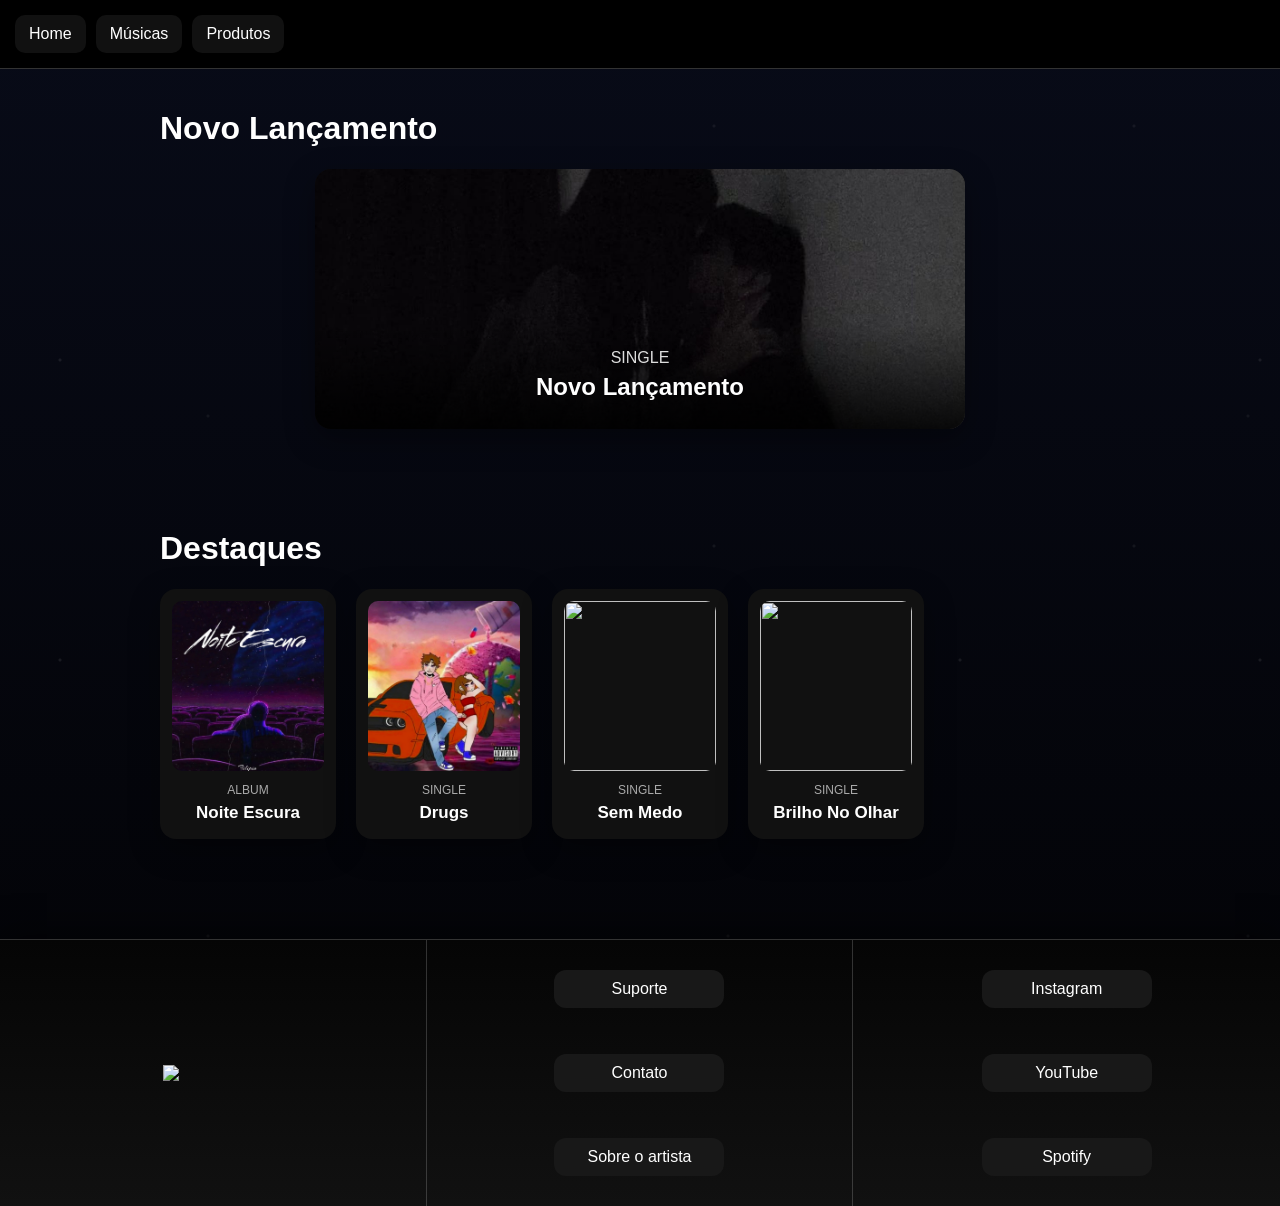
==== commit 1baf128c: "Update index.html" ====
--- a/index.html
+++ b/index.html
@@ -117,6 +117,75 @@
   </div>
 
 </footer>
+<script>
+const destaquesContainer = document.getElementById("destaques");
+const novoContainer = document.getElementById("novoLancamento");
 
+function formatarTempo(ms) {
+  const total = Math.floor(ms / 1000);
+  const dias = Math.floor(total / 86400);
+  const horas = Math.floor((total % 86400) / 3600);
+  const min = Math.floor((total % 3600) / 60);
+  return `${dias}d ${horas}h ${min}m`;
+}
+
+function render() {
+  destaquesContainer.innerHTML = "";
+  novoContainer.innerHTML = "";
+
+  // DESTAQUES
+  const destaques = window.projetos
+    .filter(p => p.destaque === true)
+    .slice(0, 4);
+
+  destaques.forEach(p => {
+    destaquesContainer.innerHTML += `
+      <div class="card" onclick="window.open('${p.ouvir}', '_blank')">
+        <img src="${p.capa}">
+        <p>${p.tipo}</p>
+        <h3>${p.nome}</h3>
+      </div>
+    `;
+  });
+
+  // NOVO LANÇAMENTO
+  const novo = window.projetos.find(p => p.data);
+
+  if (novo) {
+    const agora = new Date();
+    const lancamento = new Date(novo.data.replace(" ", "T"));
+
+    let extra = "";
+    let bloquear = false;
+
+    if (agora < lancamento) {
+      const diff = lancamento - agora;
+      bloquear = true;
+
+      extra = `
+        <p>⏳ ${formatarTempo(diff)}</p>
+        <button onclick="event.stopPropagation(); window.open('${novo.preSave}', '_blank')">
+          Pré-Save
+        </button>
+      `;
+    }
+
+    novoContainer.innerHTML = `
+      <div class="banner" onclick="${bloquear ? "" : `window.open('${novo.ouvir}', '_blank')`}">
+        <img src="${novo.capa}">
+        <div class="info">
+          <p>${novo.tipo}</p>
+          <h2>${novo.nome}</h2>
+          ${extra}
+        </div>
+      </div>
+    `;
+  }
+}
+
+// 🔥 AGORA SIM FUNCIONA
+render();
+setInterval(render, 1000);
+</script>
 </body>
 </html>
--- a/style.css
+++ b/style.css
@@ -142,10 +142,8 @@
   width: 100%;
   height: 100%;
   object-fit: cover;
-  transition: 1s;
-}
-
-.overlay,
+}
+
 .info {
   position: absolute;
   inset: auto 0 0 0;
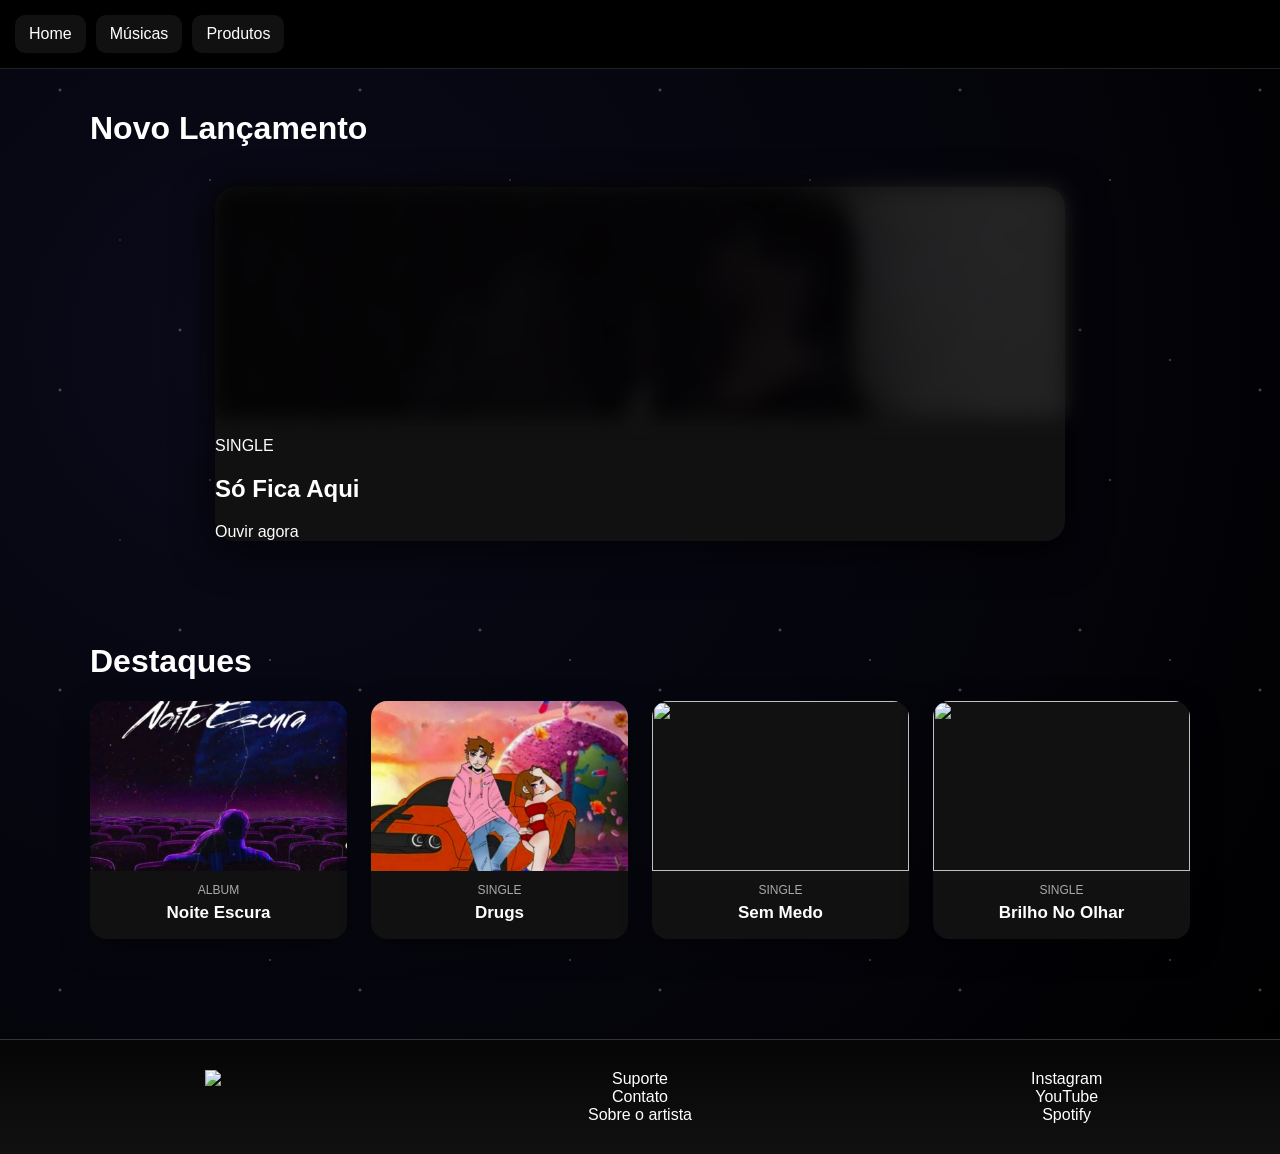
==== commit 5da3218e: "Update index.html" ====
--- a/index.html
+++ b/index.html
@@ -15,13 +15,11 @@
   <a href="produtos.html">Produtos</a>
 </div>
 
-<!-- 🔥 NOVO LANÇAMENTO -->
 <div class="container">
   <h1>Novo Lançamento</h1>
   <div id="novoLancamento"></div>
 </div>
 
-<!-- 🔥 DESTAQUES -->
 <div class="container">
   <h1>Destaques</h1>
   <div class="grid" id="destaques"></div>
@@ -45,7 +43,6 @@
   destaquesContainer.innerHTML = "";
   novoContainer.innerHTML = "";
 
-  // 🎧 DESTAQUES
   const destaques = window.projetos
     .filter(p => p.destaque === true)
     .slice(0, 4);
@@ -60,7 +57,6 @@
     `;
   });
 
-  // 🔥 NOVO LANÇAMENTO (RETANGULAR)
   const novo = window.projetos.find(p => p.data);
 
   if (novo) {
@@ -76,28 +72,35 @@
 
       extra = `
         <p>⏳ ${formatarTempo(diff)}</p>
-        <button onclick="event.stopPropagation(); window.open('${novo.preSave}', '_blank')">
+        <a class="menu-btn" onclick="event.stopPropagation(); window.open('${novo.preSave}', '_blank')">
           Pré-Save
-        </button>
+        </a>
+      `;
+    } else {
+      extra = `
+        <a class="menu-btn" onclick="event.stopPropagation(); window.open('${novo.ouvir}', '_blank')">
+          Ouvir agora
+        </a>
       `;
     }
 
     novoContainer.innerHTML = `
-  <div class="banner" onclick="${bloquear ? "" : `window.open('${novo.ouvir}', '_blank')`}">
-    <img src="${novo.capa}">
-    <div class="info">
-      <p>${novo.tipo}</p>
-      <h2>${novo.nome}</h2>
-      ${extra}
-    </div>
-  </div>
-`;
-    
+      <div class="banner" onclick="${bloquear ? "" : `window.open('${novo.ouvir}', '_blank')`}">
+        <img src="${novo.capa}">
+        <div class="info">
+          <p>${novo.tipo}</p>
+          <h2>${novo.nome}</h2>
+          ${extra}
+        </div>
+      </div>
+    `;
+  }
+}
+
 render();
 setInterval(render, 1000);
 </script>
 
-<!-- 🔥 RODAPÉ -->
 <footer style="background:linear-gradient(180deg,#050505,#111); color:#fff; display:grid; grid-template-columns:1fr 1fr 1fr; border-top:1px solid #333; margin-top:80px;">
 
   <div style="padding:30px; text-align:center;">
@@ -117,75 +120,6 @@
   </div>
 
 </footer>
-<script>
-const destaquesContainer = document.getElementById("destaques");
-const novoContainer = document.getElementById("novoLancamento");
 
-function formatarTempo(ms) {
-  const total = Math.floor(ms / 1000);
-  const dias = Math.floor(total / 86400);
-  const horas = Math.floor((total % 86400) / 3600);
-  const min = Math.floor((total % 3600) / 60);
-  return `${dias}d ${horas}h ${min}m`;
-}
-
-function render() {
-  destaquesContainer.innerHTML = "";
-  novoContainer.innerHTML = "";
-
-  // DESTAQUES
-  const destaques = window.projetos
-    .filter(p => p.destaque === true)
-    .slice(0, 4);
-
-  destaques.forEach(p => {
-    destaquesContainer.innerHTML += `
-      <div class="card" onclick="window.open('${p.ouvir}', '_blank')">
-        <img src="${p.capa}">
-        <p>${p.tipo}</p>
-        <h3>${p.nome}</h3>
-      </div>
-    `;
-  });
-
-  // NOVO LANÇAMENTO
-  const novo = window.projetos.find(p => p.data);
-
-  if (novo) {
-    const agora = new Date();
-    const lancamento = new Date(novo.data.replace(" ", "T"));
-
-    let extra = "";
-    let bloquear = false;
-
-    if (agora < lancamento) {
-      const diff = lancamento - agora;
-      bloquear = true;
-
-      extra = `
-        <p>⏳ ${formatarTempo(diff)}</p>
-        <button onclick="event.stopPropagation(); window.open('${novo.preSave}', '_blank')">
-          Pré-Save
-        </button>
-      `;
-    }
-
-    novoContainer.innerHTML = `
-      <div class="banner" onclick="${bloquear ? "" : `window.open('${novo.ouvir}', '_blank')`}">
-        <img src="${novo.capa}">
-        <div class="info">
-          <p>${novo.tipo}</p>
-          <h2>${novo.nome}</h2>
-          ${extra}
-        </div>
-      </div>
-    `;
-  }
-}
-
-// 🔥 AGORA SIM FUNCIONA
-render();
-setInterval(render, 1000);
-</script>
 </body>
 </html>
--- a/style.css
+++ b/style.css
@@ -1,74 +1,115 @@
-* {
-  box-sizing: border-box;
-}
-
-html {
-  min-height: 100%;
-  background:
-    radial-gradient(circle at 20% 20%, rgba(255,255,255,0.08) 1px, transparent 2px),
-    radial-gradient(circle at 70% 30%, rgba(255,255,255,0.06) 1px, transparent 2px),
-    radial-gradient(circle at 40% 80%, rgba(255,255,255,0.05) 1px, transparent 2px),
-    linear-gradient(180deg, #080b18 0%, #020204 100%);
-  background-size: 300px 300px, 420px 420px, 520px 520px, 100% 100%;
-}
-
 body {
   margin: 0;
   font-family: Arial, sans-serif;
-  background: transparent;
-  color: white;
-  overflow-x: hidden;
+  background: #050505;
+  color: white;
 }
 
 /* MENU */
 .menu {
+  display: flex;
+  gap: 10px;
   padding: 15px;
-  display: flex;
-  gap: 10px;
-  border-bottom: 1px solid #333;
-  flex-wrap: wrap;
   background: #000;
+  border-bottom: 1px solid #222;
 }
 
 .menu a {
   background: #111;
   color: white;
   padding: 10px 14px;
+  border-radius: 10px;
   text-decoration: none;
-  border-radius: 10px;
   transition: 0.3s;
 }
 
 .menu a:hover {
-  background: white;
-  color: black;
+  background: #222;
 }
 
 /* CONTAINER */
 .container {
-  max-width: 1000px;
+  max-width: 1100px;
   margin: auto;
   padding: 20px;
+}
+
+/* LANÇAMENTO */
+.banner {
+  max-width: 850px;
+  margin: 40px auto;
+  border-radius: 20px;
+  background: #111;
+  box-shadow: 0 10px 40px rgba(0,0,0,0.7);
+  overflow: visible;
+}
+
+.banner img {
+  width: 100%;
+  height: 230px;
+  object-fit: cover;
+  border-radius: 20px 20px 0 0;
+  filter: brightness(0.6) blur(10px);
+}
+
+.overlay {
+  padding: 50px 20px;
+  text-align: center;
+  color: white;
+}
+
+.overlay h1 {
+  margin: 10px 0;
+  font-size: clamp(24px, 4vw, 38px);
+}
+
+.overlay p {
+  opacity: 0.8;
+}
+
+#contador {
+  margin: 12px 0;
+  font-size: 18px;
+}
+
+/* BOTÃO PRÉ-SAVE */
+.btn {
+  background: #ffffff;
+  color: #000000;
+  padding: 12px 28px;
+  border-radius: 999px;
+  text-decoration: none;
+  font-weight: bold;
+  border: none;
+  box-shadow: 0 8px 25px rgba(255,255,255,0.18);
+  transition: 0.3s ease;
+}
+
+.btn:hover {
+  background: #eaeaea;
+  transform: scale(1.05);
 }
 
 /* GRID */
 .grid {
   display: grid;
-  grid-template-columns: repeat(auto-fill, minmax(160px, 1fr));
-  gap: 20px;
+  grid-template-columns: repeat(auto-fit, minmax(160px, 1fr));
+  gap: 24px;
+  margin-top: 20px;
 }
 
 /* CARDS */
 .card {
   position: relative;
-  text-align: center;
-  cursor: pointer;
   background: #111;
-  padding: 12px;
   border-radius: 16px;
   overflow: hidden;
+  cursor: pointer;
   transition: 0.35s ease;
   box-shadow: 0 10px 30px rgba(0,0,0,0.35);
+  text-align: center;
+  text-decoration: none;
+  color: white;
 }
 
 .card:hover {
@@ -81,7 +122,6 @@
   height: 170px;
   object-fit: cover;
   display: block;
-  border-radius: 10px;
   transition: 0.35s ease;
 }
 
@@ -92,7 +132,7 @@
 .card::after {
   content: "▶";
   position: absolute;
-  top: 42%;
+  top: 38%;
   left: 50%;
   transform: translate(-50%, -50%) scale(0.7);
   background: white;
@@ -116,75 +156,16 @@
 .card p {
   color: #aaa;
   font-size: 12px;
-  margin: 12px 0 0;
+  margin: 12px 14px 0;
 }
 
 .card h3 {
   color: white;
   font-size: 17px;
-  margin: 6px 0 4px;
-}
-
-/* BANNER / NOVO LANÇAMENTO */
-.banner {
-  position: relative;
-  width: 100%;
-  max-width: 650px;
-  height: 260px;
-  margin: 20px auto 40px;
-  border-radius: 16px;
-  overflow: hidden;
-  background: #111;
-  box-shadow: 0 10px 30px rgba(0,0,0,0.35);
-}
-
-.banner img {
-  width: 100%;
-  height: 100%;
-  object-fit: cover;
-}
-
-.info {
-  position: absolute;
-  inset: auto 0 0 0;
-  padding: 20px;
-  background: linear-gradient(transparent, rgba(0,0,0,0.85));
-  color: white;
-  text-align: center;
-}
-
-.info h2,
-.overlay h1 {
-  margin: 0 0 8px;
-}
-
-.info p,
-.overlay p {
-  margin: 6px 0;
-  color: #ddd;
-}
-
-button,
-.btn {
-  margin-top: 10px;
-  padding: 10px 16px;
-  background: #1db954;
-  color: white;
-  border: none;
-  text-decoration: none;
-  border-radius: 10px;
-  display: inline-block;
-  cursor: pointer;
-  transition: 0.3s;
-}
-
-button:hover,
-.btn:hover {
-  transform: scale(1.05);
-  background: #1ed760;
-}
-
-/* ÁLBUM */
+  margin: 6px 14px 16px;
+}
+
+/* PÁGINA DO ÁLBUM */
 .album-header {
   text-align: center;
 }
@@ -192,7 +173,7 @@
 .album-header img {
   width: 220px;
   max-width: 100%;
-  border-radius: 12px;
+  border-radius: 16px;
 }
 
 .lista-musicas {
@@ -203,14 +184,13 @@
 
 .musica-item {
   background: #111;
-  color: white;
   padding: 14px;
   border-radius: 10px;
 }
 
-/* EM BREVE */
+/* PRODUTOS */
 .em-breve {
-  height: 60vh;
+  min-height: 60vh;
   display: flex;
   justify-content: center;
   align-items: center;
@@ -218,86 +198,103 @@
   text-align: center;
 }
 
-/* RODAPÉ */
-footer {
-  background: linear-gradient(180deg,#050505,#111);
-  color: white;
-  display: grid;
-  grid-template-columns: 1fr 1fr 1fr;
-  border-top: 1px solid #333;
-  margin-top: 80px;
-  box-shadow: 0 -10px 30px rgba(0,0,0,.4);
-}
-
-footer > div {
-  padding: 35px 25px;
-  text-align: center;
-  border-right: 1px solid rgba(255,255,255,.18);
+/* LINKS */
+a {
+  color: white;
+}
+
+/* RODAPÉ RESPONSIVO */
+footer a {
+  color: white;
+  text-decoration: none;
+}
+
+footer a:visited {
+  color: white;
+}
+
+footer a:hover {
+  color: #aaa;
+}
+
+@media (max-width: 768px) {
+  .container {
+    padding: 15px;
+  }
+
+  .banner {
+    margin: 25px auto;
+  }
+
+  .banner img {
+    height: 180px;
+  }
+
+  .overlay {
+    padding: 35px 15px;
+  }
+
+  .grid {
+    grid-template-columns: repeat(2, 1fr);
+    gap: 18px;
+  }
+
+  .card img {
+    height: 150px;
+  }
+
+  footer {
+    grid-template-columns: 1fr !important;
+    text-align: center;
+  }
+
+  footer > div {
+    border-right: none !important;
+    border-bottom: 1px solid rgba(255,255,255,0.2);
+  }
+
+  footer > div:last-child {
+    border-bottom: none;
+  }
+}
+/* Ajuste do texto do Novo Lançamento */
+.overlay {
+  text-align: center;
   display: flex;
   flex-direction: column;
   align-items: center;
   justify-content: center;
-  gap: 14px;
-}
-
-footer > div:last-child {
-  border-right: none;
-}
-
-footer img {
-  width: 110px;
-  max-height: 110px;
-  object-fit: contain;
-}
-
-footer a {
-  color: white;
-  text-decoration: none;
-  background: #181818;
-  padding: 10px 18px;
-  border-radius: 12px;
-  min-width: 170px;
-  transition: 0.3s;
-}
-
-footer a:visited {
-  color: white;
-}
-
-footer a:hover {
-  background: #1db954;
-  transform: scale(1.05);
-}
-
-/* MOBILE */
-@media (max-width: 768px) {
-  .container {
-    padding: 15px;
-  }
-
-  .menu a {
-    font-size: 14px;
-  }
-
-  .banner {
-    height: 220px;
-  }
-
-  .grid {
-    grid-template-columns: repeat(auto-fill, minmax(140px, 1fr));
-  }
-
-  footer {
-    grid-template-columns: 1fr;
-    text-align: center;
-  }
-
-  footer > div {
-    border-right: none;
-    border-bottom: 1px solid rgba(255,255,255,0.2);
-  }
-
-  footer > div:last-child {
-    border-bottom: none;
-  }
-}
+}
+
+.overlay h1,
+.overlay p,
+#contador {
+  text-align: center;
+}
+
+body {
+  margin: 0;
+  font-family: Arial, sans-serif;
+  color: white;
+  background: radial-gradient(circle at 20% 30%, #0a0a1a, #000);
+  overflow-x: hidden;
+}
+
+/* estrelas */
+body::before {
+  content: "";
+  position: fixed;
+  width: 200%;
+  height: 200%;
+  background: transparent;
+  background-image:
+    radial-gradient(2px 2px at 20% 30%, white, transparent),
+    radial-gradient(1.5px 1.5px at 70% 60%, white, transparent),
+    radial-gradient(1px 1px at 40% 80%, white, transparent),
+    radial-gradient(1.5px 1.5px at 90% 20%, white, transparent),
+    radial-gradient(2px 2px at 60% 10%, white, transparent);
+  background-repeat: repeat;
+  background-size: 300px 300px;
+  opacity: 0.4;
+  z-index: -1;
+}
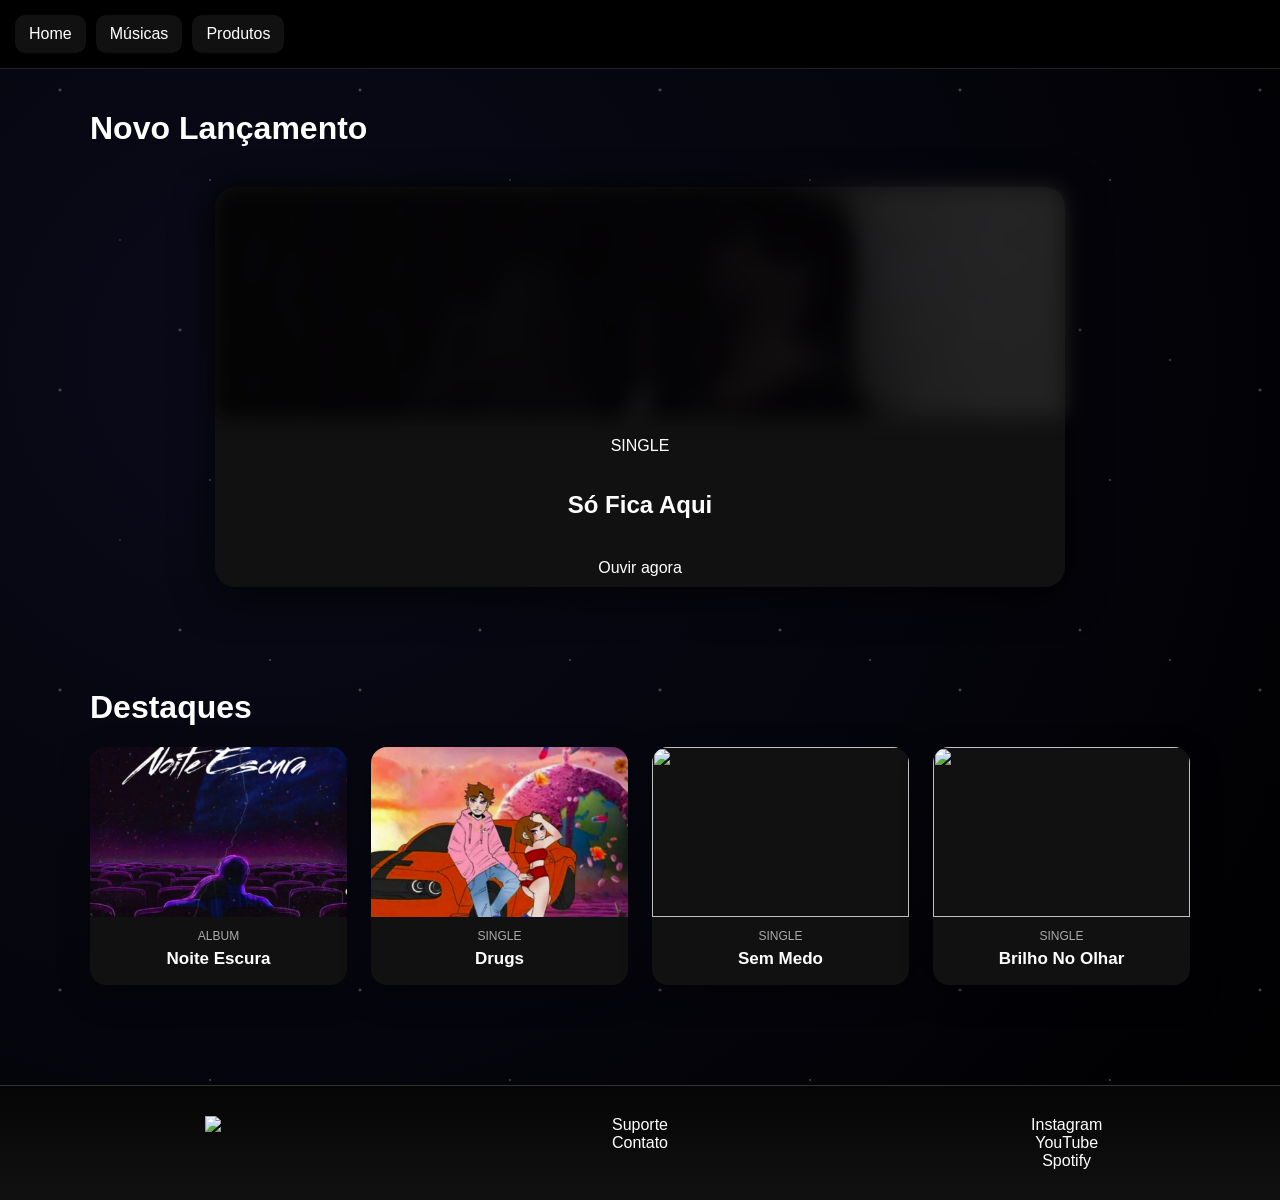
==== commit 32fbddde: "Update index.html" ====
--- a/index.html
+++ b/index.html
@@ -108,15 +108,14 @@
   </div>
 
   <div style="padding:30px; text-align:center;">
-    <a href="#">Suporte</a><br>
-    <a href="#">Contato</a><br>
-    <a href="#">Sobre o artista</a>
+    <a href="filipinmusica@gmail.com">Suporte</a><br>
+    <a href="filipinmusica@gmail.com">Contato</a><br>
   </div>
 
   <div style="padding:30px; text-align:center;">
-    <a href="#">Instagram</a><br>
-    <a href="#">YouTube</a><br>
-    <a href="#">Spotify</a>
+    <a href="https://www.instagram.com/filipin04/">Instagram</a><br>
+    <a href="https://www.youtube.com/@Filipin0.4">YouTube</a><br>
+    <a href="https://open.spotify.com/intl-pt/artist/0wgTRO4zWneUTAr9M4gNJS?si=z9pVwofnTjK3hd7Bi1jiyg">Spotify</a>
   </div>
 
 </footer>
--- a/style.css
+++ b/style.css
@@ -298,3 +298,25 @@
   opacity: 0.4;
   z-index: -1;
 }
+.menu-btn {
+  background: #111;
+  color: white;
+  padding: 10px 14px;
+  border-radius: 10px;
+  text-decoration: none;
+  transition: 0.3s;
+  display: inline-block;
+  margin-top: 10px;
+  cursor: pointer;
+}
+
+.menu-btn:hover {
+  background: #222;
+}
+
+.info {
+  display: flex;
+  flex-direction: column;
+  align-items: center;
+  text-align: center;
+}
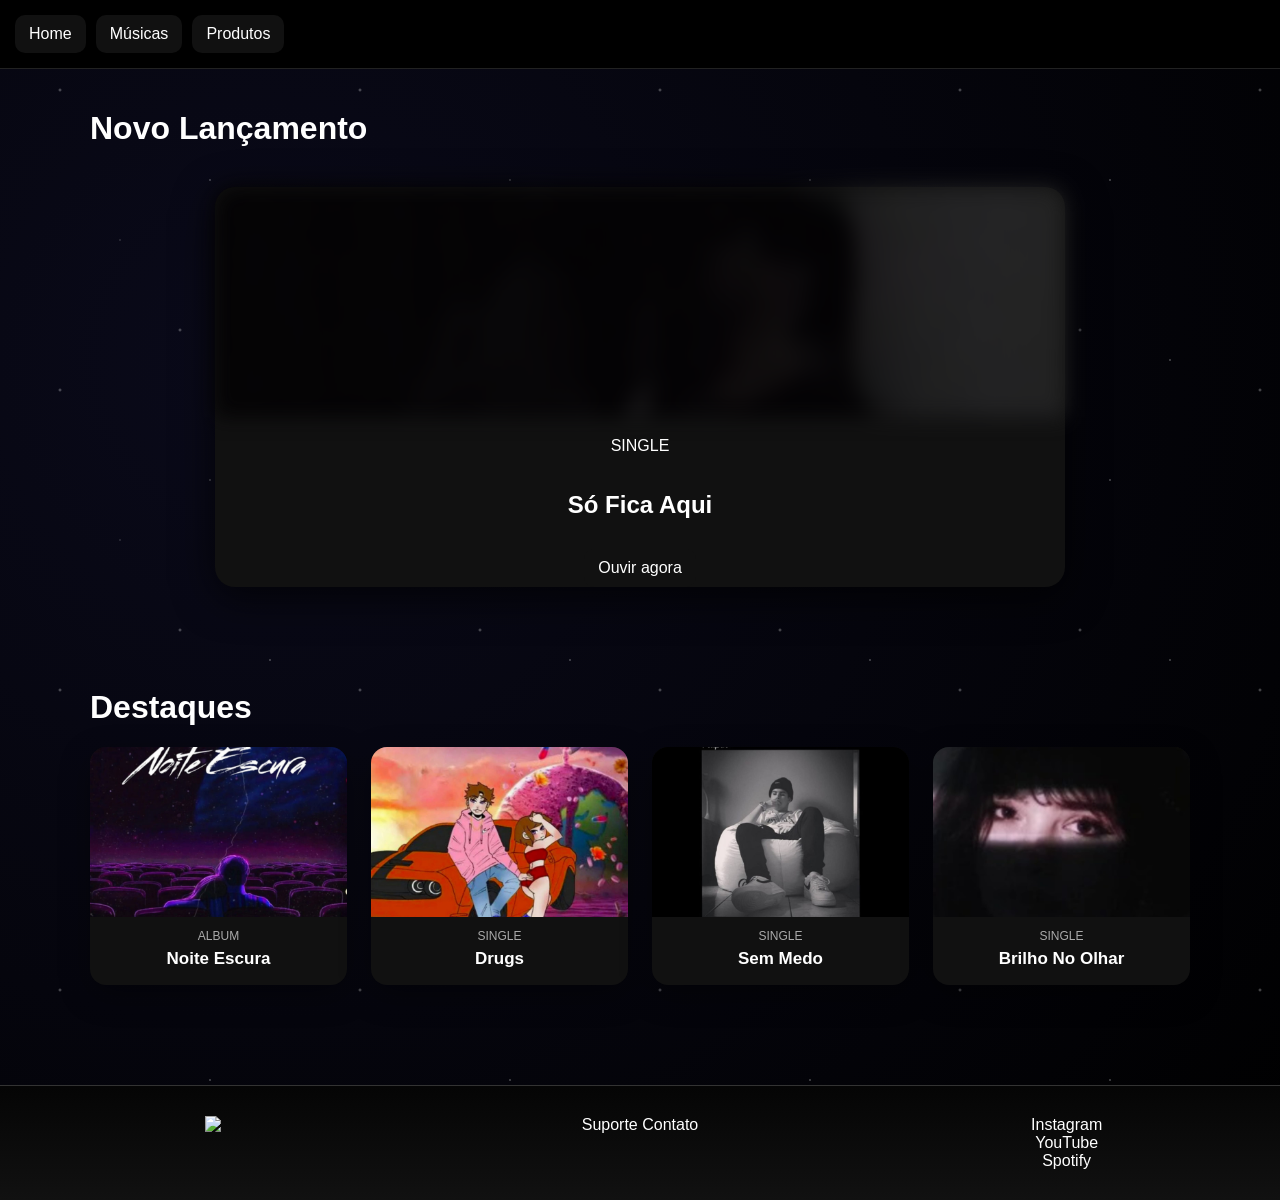
==== commit c64fa08a: "Update index.html" ====
--- a/index.html
+++ b/index.html
@@ -108,8 +108,8 @@
   </div>
 
   <div style="padding:30px; text-align:center;">
-    <a href="filipinmusica@gmail.com">Suporte</a><br>
-    <a href="filipinmusica@gmail.com">Contato</a><br>
+    <a href="mailto:filipinmusica@gmail.com">Suporte</a>
+    <a href="mailto:filipinmusica@gmail.com">Contato</a>
   </div>
 
   <div style="padding:30px; text-align:center;">
--- a/style.css
+++ b/style.css
@@ -320,3 +320,25 @@
   align-items: center;
   text-align: center;
 }
+.menu-btn {
+  background: #111;
+  color: white;
+  padding: 10px 14px;
+  border-radius: 10px;
+  text-decoration: none;
+  transition: 0.3s;
+  display: inline-block;
+  margin-top: 10px;
+  cursor: pointer;
+}
+
+.menu-btn:hover {
+  background: #222;
+}
+
+.info {
+  display: flex;
+  flex-direction: column;
+  align-items: center;
+  text-align: center;
+}
